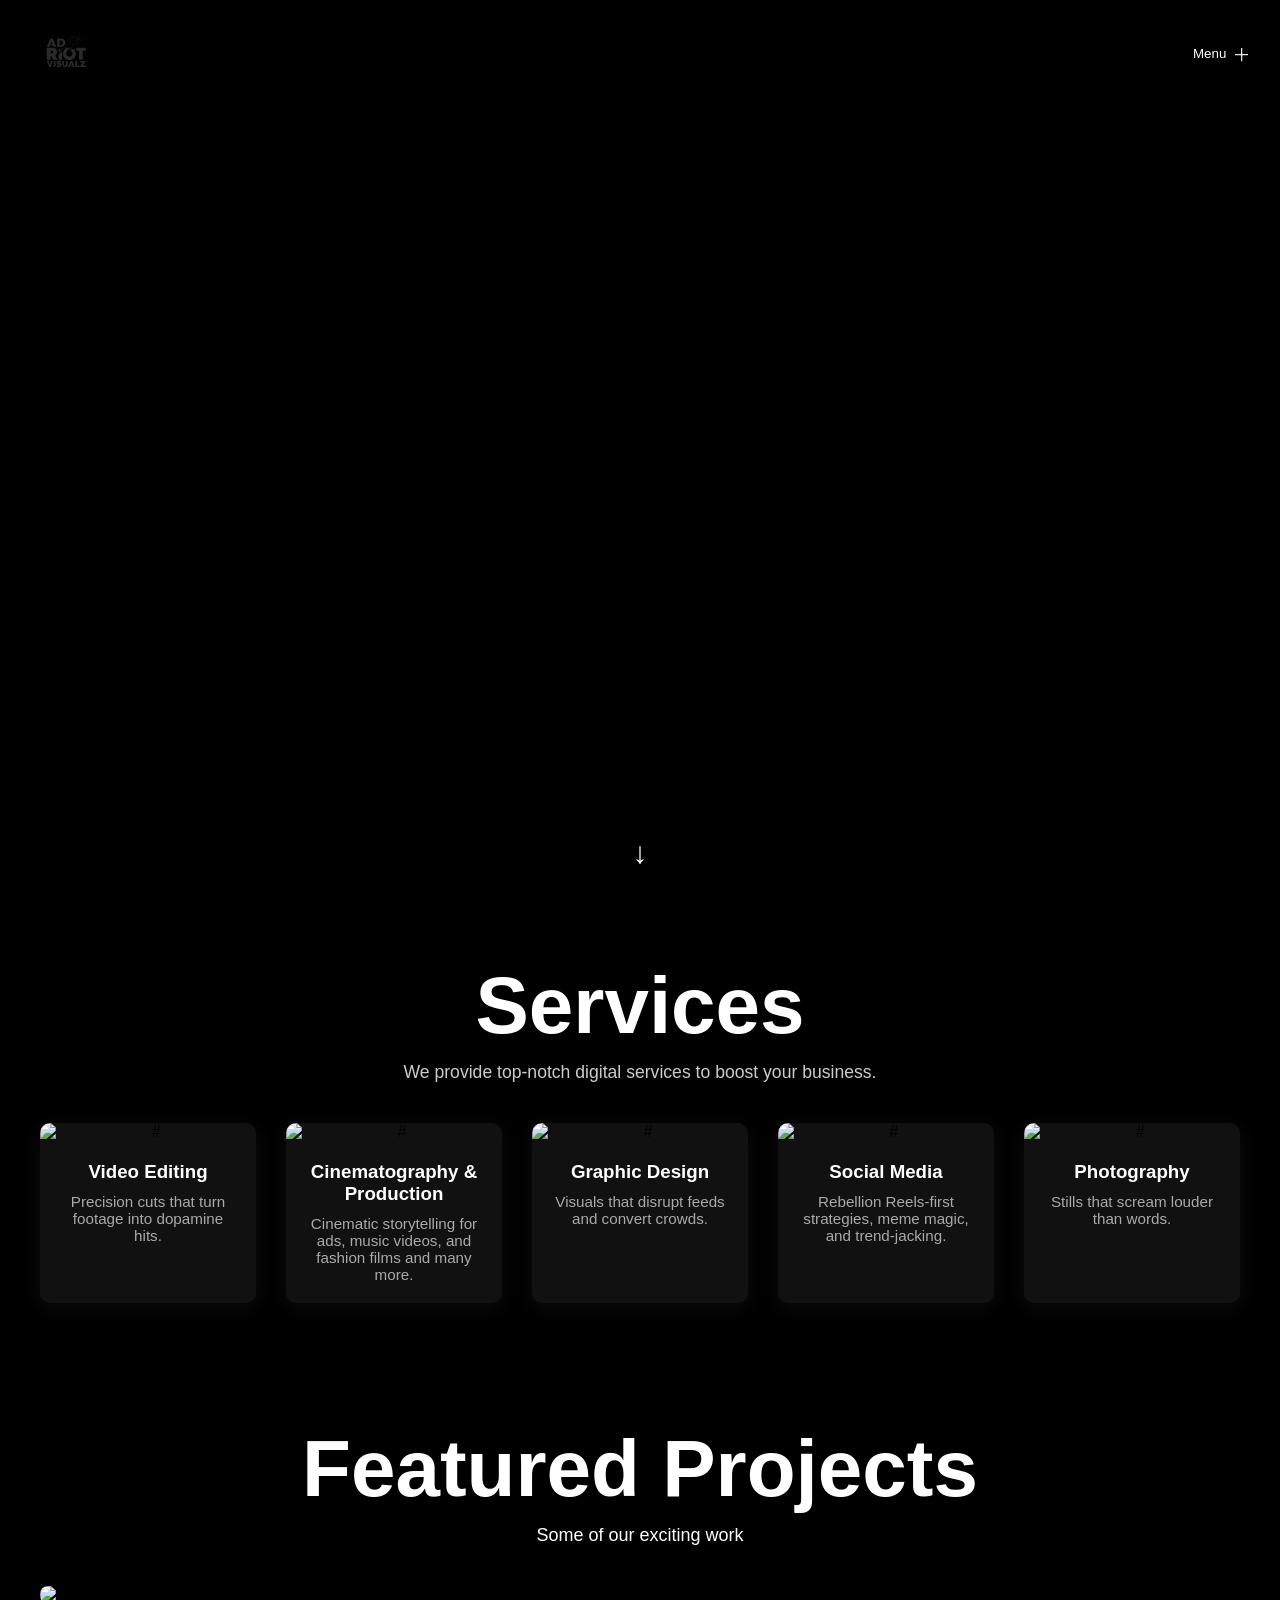
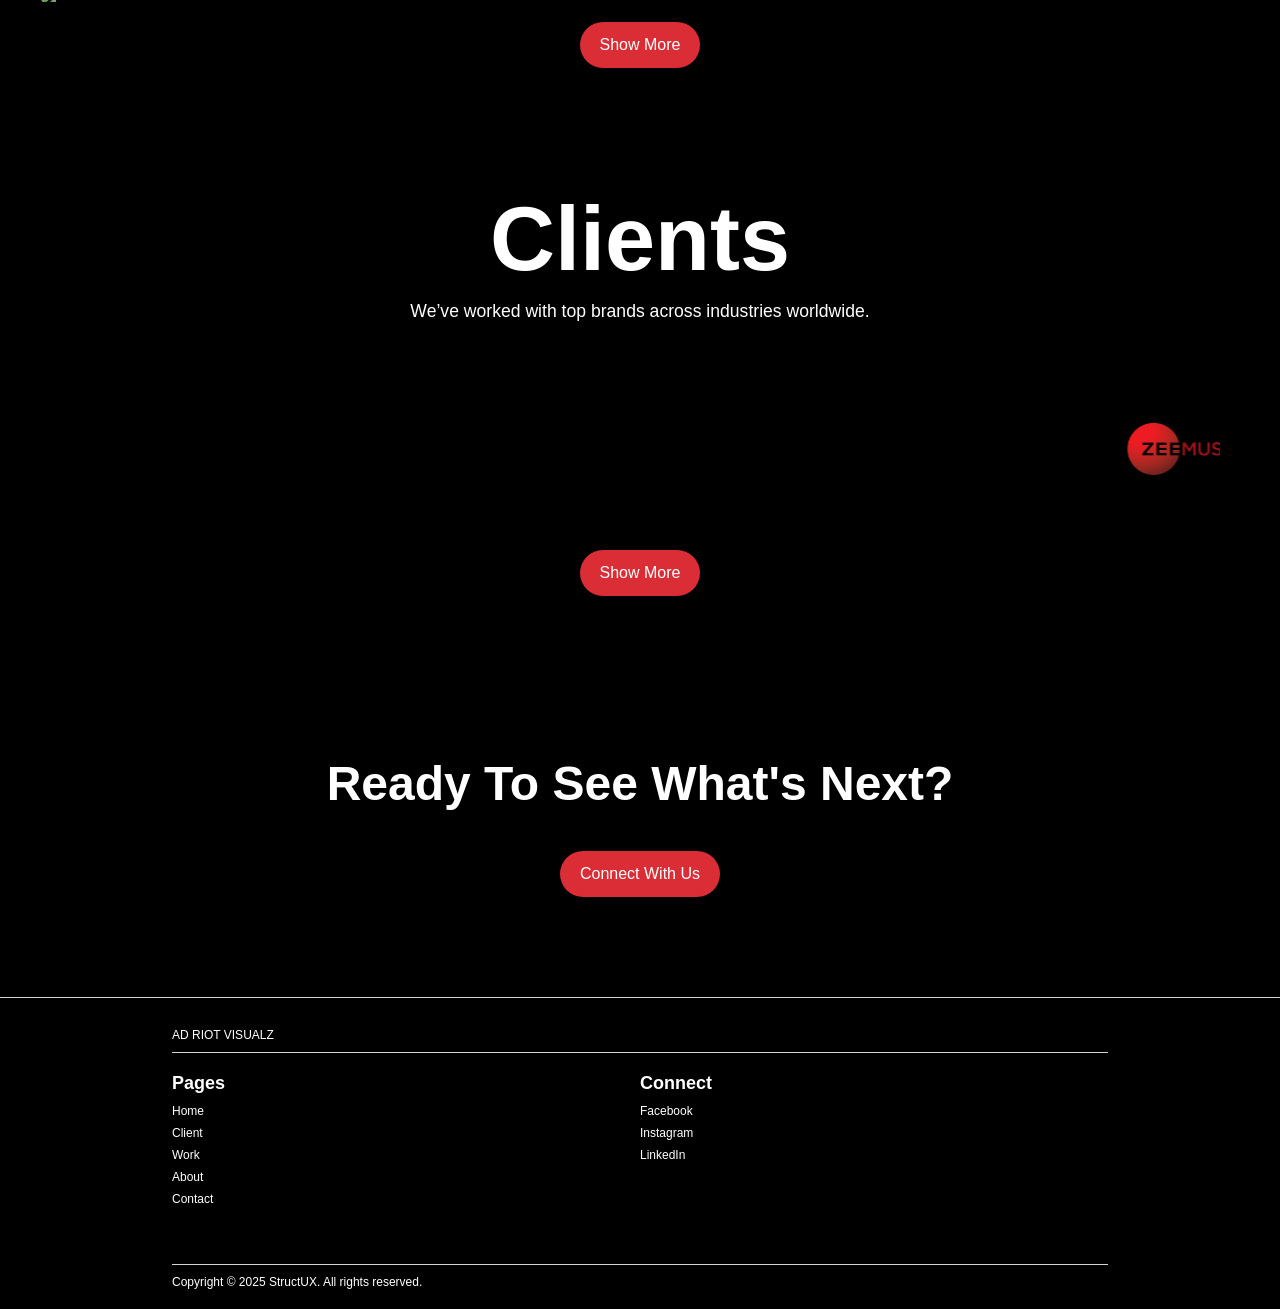
==== index.html @ cc2a45fa "Add files via upload" ====
<!-- 
 
© 2025 StructUX. All rights reserved.
Project Name: AD RIOT VISUALZ
Developed by: StructUX (https://www.structux.in)

This file is part of a proprietary project owned by StructUX.
Unauthorized copying, distribution, or modification of this file, 
via any medium, is strictly prohibited.
 
For licensing inquiries or permissions, contact: structux@outlook.com

-->

<!DOCTYPE html>
<html lang="en">
<head>
    <meta charset="UTF-8">
    <meta name="viewport" content="width=device-width, initial-scale=1.0">
    <title>AD RIOT VISUALZ</title>

    <link rel="stylesheet" href="https://cdn.jsdelivr.net/npm/bootstrap-icons@1.11.3/font/bootstrap-icons.css">

    <link href="https://unpkg.com/aos@2.3.1/dist/aos.css" rel="stylesheet">
    <!-- favicon -->
        <link rel="shortcut icon" href="assets/images/logo/2.svg" type="image/x-icon">

    <!-- css -->
    <link rel="stylesheet" href="css/main.css">
    <link rel="stylesheet" href="css/style.min.css">

    <!-- osmo -->
    <link rel="stylesheet" href="assets/osmo/osmo.css">
    <link rel="stylesheet" href="assets/osmo/osmo.min.css">
</head>
<body>

   <div class="video-wrapper">
    <!-- Desktop Video -->
    <video class="desktop-video" src="assets/media/logo/1.mov" autoplay muted loop playsinline></video>

    <!-- Mobile Video -->
    <video class="mobile-video" src="assets/media/logo/2.mov" autoplay muted loop playsinline></video>

    <!-- Down Arrow -->
    <div class="down-arrow">&#x2193;<br></div>

<!-- Play/Pause Button -->
<!-- <button class="video-toggle" onclick="toggleVideo()" aria-label="Toggle Video">
  <i class="bi bi-pause-fill" id="video-icon"></i>
</button> -->



  </div>


    <!-- service  -->
    <section class="services-section">
        <h1>Services</h1>
        <p>We provide top-notch digital services to boost your business.</p>
        
        <div class="services-grid">

            <div class="service-card">
                <img src="https://images.unsplash.com/photo-1574717024653-61fd2cf4d44d?q=80&w=1170&auto=format&fit=crop&ixlib=rb-4.1.0&ixid=M3wxMjA3fDB8MHxwaG90by1wYWdlfHx8fGVufDB8fHx8fA%3D%3D" alt="#">
                <div class="service-content">
                    <h3>Video Editing</h3>
                    <p>Precision cuts that turn footage into dopamine hits.</p>
                </div>
            </div>

            <div class="service-card">
                <img src="https://images.unsplash.com/photo-1510867461263-2876b3bc4bf3?q=80&w=1170&auto=format&fit=crop&ixlib=rb-4.1.0&ixid=M3wxMjA3fDB8MHxwaG90by1wYWdlfHx8fGVufDB8fHx8fA%3D%3D" alt="#">
                <div class="service-content">
                    <h3>Cinematography & Production</h3>
                    <p>Cinematic storytelling for ads, music videos, and fashion films and many more.</p>
                </div>
            </div>

            <div class="service-card">
                <img src="https://images.unsplash.com/photo-1502404679462-d669245fc482?q=80&w=1170&auto=format&fit=crop&ixlib=rb-4.1.0&ixid=M3wxMjA3fDB8MHxwaG90by1wYWdlfHx8fGVufDB8fHx8fA%3D%3D" alt="#">
                <div class="service-content">
                    <h3>Graphic Design</h3>
                    <p>Visuals that disrupt feeds and convert crowds.</p>
                </div>
            </div>

            <div class="service-card">
                <img src="https://images.unsplash.com/photo-1607968565043-36af90dde238?q=80&w=1169&auto=format&fit=crop&ixlib=rb-4.1.0&ixid=M3wxMjA3fDB8MHxwaG90by1wYWdlfHx8fGVufDB8fHx8fA%3D%3D" alt="#">
                <div class="service-content">
                    <h3>Social Media</h3>
                    <p>Rebellion Reels-first strategies, meme magic, and trend-jacking.</p>
                </div>
            </div>

            <div class="service-card">
                <img src="https://images.unsplash.com/photo-1602261320832-b087fc36979a?q=80&w=1171&auto=format&fit=crop&ixlib=rb-4.1.0&ixid=M3wxMjA3fDB8MHxwaG90by1wYWdlfHx8fGVufDB8fHx8fA%3D%3D" alt="#">
                <div class="service-content">
                    <h3>Photography</h3>
                    <p>Stills that scream louder than words.</p>
                </div>
            </div>

        </div>
    </section>
    <!-- service  -->

       <div id="app">
    <section class="projects-section" data-aos="fade-up" data-aos-delay="800">
      <h1>Featured Projects</h1>
      <p>Some of our exciting work</p>

      <div class="projects-grid">
        <div class="project-box" v-for="(project, index) in projects" :key="index">
          <a :href="project.url" target="_blank">
            <img :src="getThumbnail(project.url)" alt="project" />
            <div class="overlay">
              <div class="play-icon"></div>
            </div>
          </a>
        </div>
      </div>
<br>
      <a href="work.html">
            <button class="curve-button">Show More</button>
        </a>
    </section>
  </div>
    <!-- vue -->
    <script src="https://unpkg.com/vue@3/dist/vue.global.prod.js"></script>
     <script>
    const { createApp } = Vue;

    createApp({
      data() {
        return {
          projects: [
          { url: "https://www.youtube.com/watch?v=1VIj4FDGqR8" },
          { url: "https://www.youtube.com/watch?v=FqO354mYfEU" },
          { url: "https://www.youtube.com/watch?v=KmATz5mD8Po" },
          { url: "https://www.youtube.com/watch?v=VqMl-8wDgyQ" },
          { url: "https://www.youtube.com/watch?v=8CkmynRi0Ko" },
          { url: "https://www.youtube.com/watch?v=R3E3jpxR6Y0" },
          { url: "https://www.youtube.com/watch?v=_C_S9TYO4Vs" },
          { url: "https://www.youtube.com/watch?v=OAhJ0JN6eSo" },
          { url: "https://www.youtube.com/watch?v=TogkqesczHY" },
          { url: "https://www.youtube.com/watch?v=q62jK9Yh9Vg" },
          { url: "https://www.youtube.com/watch?v=obideWDXqIc" },
          { url: "https://www.youtube.com/watch?v=r1KtA3210x0" },
          { url: "https://www.youtube.com/watch?v=VcDDL3bQkRg" },
          { url: "https://www.youtube.com/watch?v=QnhwzR_744U" },
          { url: "https://www.youtube.com/watch?v=EJ0VucVDUsU" },
          { url: "https://www.youtube.com/watch?v=h_Nb01yqXyw" },
          ]
        };
      },
      methods: {
        getThumbnail(url) {
          const videoId = this.extractVideoId(url);
          return `https://img.youtube.com/vi/${videoId}/hqdefault.jpg`;
        },
        extractVideoId(url) {
          const match = url.match(/[?&]v=([^&]+)/);
          return match ? match[1] : '';
        }
      },
      mounted() {
        AOS.init({
          duration: 1000,
          once: false
        });
      }
    }).mount("#app");
  </script>

    <!-- client -->
    <section class="banner clients-section" data-aos="fade-up" data-aos-delay="400">
        <h1>Clients</h1>
        <p>We’ve worked with top brands across industries worldwide.</p>

        <marquee behavior="scroll" direction="left" scrollamount="5">
            <img src="assets/images/client/zeemusicco.png" alt="Client 1" class="client-logo" />
            <img src="assets/images/client/1.png" alt="#" class="client-logo" />
            <img src="assets/images/client/2.png" alt="#" class="client-logo" />
            <img src="assets/images/client/3.png" alt="#" class="client-logo" />
            <img src="assets/images/client/4.png" alt="#" class="client-logo" />
            <img src="assets/images/client/5.png" alt="#" class="client-logo" />
            <img src="assets/images/client/6.png" alt="#" class="client-logo" />
            <img src="assets/images/client/7.png" alt="#" class="client-logo" />
            <img src="assets/images/client/8.png" alt="#" class="client-logo" />
            <img src="assets/images/client/9.png" alt="#" class="client-logo" />
            <img src="assets/images/client/10.png" alt="#" class="client-logo" />
        </marquee>

        <a href="client.html">
        <button class="curve-button">Show More</button>
        </a>

    </section>
    <!-- client -->

    <section class="ready-next-section" data-aos="fade-up" data-aos-delay="1200">
        <h1>Ready To See What's Next?</h1>
        <a href="contact.html">
            <button class="curve-button">Connect With Us</button>
        </a>
    </section>


    <!-- navbar -->
    <div class="osmo-ui">
        <header class="header">
            <div class="container is--full">
                <nav class="nav-row">
                    <div class="nav-logo-row w-inline-block">
                        <a href="#">
                            <img src="assets/images/logo/2.svg" alt="Logo" class="nav-logo-image" />
                        </a>
                    </div>
                    <div class="nav-logo__icon"></div>
                    <div class="nav-row__right">
                        <button role="button" data-menu-toggle="" class="menu-button">
                            <div class="menu-button-text">
                                <p class="p-large">Menu</p>
                                <p class="p-large">Close</p>
                            </div>
                            <div class="icon-wrap">
                                <svg xmlns="http://www.w3.org/2000/svg" width="100%" viewbox="0 0 16 16" fill="none" class="menu-button-icon">
                                    <path d="M7.33333 16L7.33333 -3.2055e-07L8.66667 -3.78832e-07L8.66667 16L7.33333 16Z" fill="currentColor"></path>
                                    <path d="M16 8.66667L-2.62269e-07 8.66667L-3.78832e-07 7.33333L16 7.33333L16 8.66667Z" fill="currentColor"></path>
                                    <path d="M6 7.33333L7.33333 7.33333L7.33333 6C7.33333 6.73637 6.73638 7.33333 6 7.33333Z" fill="currentColor"></path>
                                    <path d="M10 7.33333L8.66667 7.33333L8.66667 6C8.66667 6.73638 9.26362 7.33333 10 7.33333Z" fill="currentColor"></path>
                                    <path d="M6 8.66667L7.33333 8.66667L7.33333 10C7.33333 9.26362 6.73638 8.66667 6 8.66667Z" fill="currentColor"></path>
                                    <path d="M10 8.66667L8.66667 8.66667L8.66667 10C8.66667 9.26362 9.26362 8.66667 10 8.66667Z" fill="currentColor"></path>
                                </svg>
                            </div>
                        </button>
                    </div>
                </nav>
            </div>
        </header>
    </div>

    <section class="cloneable">
        <div data-nav="closed" class="nav">
            <div data-menu-toggle="" class="overlay">
                <img src="">
            </div>
            <nav class="menu">
                <div class="menu-bg">
                    <div class="bg-panel first"></div>
                    <div class="bg-panel second"></div>
                    <div class="bg-panel"></div>
                </div>
                <div class="menu-inner">
                    <ul class="menu-list">
                        <li class="menu-list-item">
                            <a href="index.html" class="menu-link w-inline-block">
                                <p class="menu-link-heading">Home</p>
                                <div class="menu-link-bg"></div>
                            </a>
                        </li>
                        <li class="menu-list-item">
                            <a href="client.html" class="menu-link w-inline-block">
                                <p class="menu-link-heading">Client</p>
                                <div class="menu-link-bg"></div>
                            </a>
                        </li>
                        <li class="menu-list-item">
                            <a href="work.html" class="menu-link w-inline-block">
                                <p class="menu-link-heading">WORK</p>
                                <div class="menu-link-bg"></div>
                            </a>
                        </li>
                        <li class="menu-list-item">
                            <a href="about.html" class="menu-link w-inline-block">
                                <p class="menu-link-heading">About</p>
                                <div class="menu-link-bg"></div>
                            </a>
                        </li>
                        <li class="menu-list-item">
                            <a href="contact.html" class="menu-link w-inline-block">
                                <p class="menu-link-heading">Contact</p>
                                <!-- <p class="eyebrow">05</p> -->
                                <div class="menu-link-bg"></div>
                            </a>
                        </li>
                    </ul>
                </div>
            </nav>
        </div>
    </section>
    <!-- navbar -->

    <footer class="apple-footer">
        <div class="footer-container">
            <div class="footer-note">
                AD RIOT VISUALZ
            </div>
            
            <div class="footer-columns">
                <div class="footer-column">
                    <h3>Pages</h3>
                    <ul>
                        <li><a href="index.html">Home</a></li>
                        <li><a href="client.html">Client</a></li>
                        <li><a href="work.html">Work</a></li>
                        <li><a href="about.html">About</a></li>
                        <li><a href="contact.html">Contact</a></li>
                    </ul>
                </div>
                <div class="footer-column">
                    <h3>Connect</h3>
                    <ul>
                        <li><a href="#">Facebook</a></li>
                        <li><a href="#">Instagram</a></li>
                        <li><a href="#">LinkedIn</a></li>
                    </ul>
                </div>
            </div>
            
            <div class="footer-legal">
                <div class="footer-copyright">
                    Copyright © 2025 StructUX. All rights reserved.
                </div>
            </div>
        </div>
    </footer>

    <!-- js -->
    <script src="js/script.js"></script>
<script src="https://unpkg.com/aos@2.3.1/dist/aos.js"></script>
    <!-- osmo -->
    <script src="assets/osmo/gsap.min.js"></script>
    <script src="assets/osmo/CustomEase.min.js"></script>
    <script src="assets/osmo/osmo.js"></script>
    
    <script>
  function openPopup(embedUrl) {
    const videoId = getYouTubeId(embedUrl);
    const thumbnailUrl = `https://img.youtube.com/vi/${videoId}/hqdefault.jpg`;

    const popup = document.getElementById('popup');
    const popupContent = popup.querySelector('.popup-content');

    // Remove old content
    popupContent.innerHTML = `
      <span class="popup-close" onclick="closePopup()">&times;</span>
      <img src="${thumbnailUrl}" id="videoThumbnail" style="width:100%; cursor:pointer;" alt="Thumbnail">
    `;

    // Add click to play video
    document.getElementById('videoThumbnail').onclick = function () {
      popupContent.innerHTML = `
        <span class="popup-close" onclick="closePopup()">&times;</span>
        <iframe id="videoFrame" src="${embedUrl}&autoplay=1" frameborder="0" allow="autoplay; encrypted-media" allowfullscreen></iframe>
      `;
    };

    popup.style.display = 'flex';
  }

  function closePopup() {
    const popup = document.getElementById('popup');
    popup.style.display = 'none';
    document.getElementById('popup').querySelector('.popup-content').innerHTML = '';
  }

  function getYouTubeId(url) {
    const match = url.match(/embed\/([^\?&]+)/);
    return match && match[1] ? match[1] : '';
  }


  AOS.init();

</script>
    
</body>
</html>

<!-- 
 
© 2025 StructUX. All rights reserved.
Project Name: AD RIOT VISUALZ
Developed by: StructUX (https://www.structux.in)

This file is part of a proprietary project owned by StructUX.
Unauthorized copying, distribution, or modification of this file, 
via any medium, is strictly prohibited.
 
For licensing inquiries or permissions, contact: structux@outlook.com

-->
---- css/main.css ----
* {
    margin: 0;
    scroll-behavior: smooth;
    font-family: -apple-system, BlinkMacSystemFont, 'Segoe UI', Roboto, Helvetica, Arial, sans-serif !important;
}

body {
    background-color: #000;
}
---- css/style.min.css ----
.video-wrapper{height:100vh;width:100%;position:relative}video{height:100%;width:100%;object-fit:cover}.mobile-video{display:none}.desktop-video{display:block}@media (max-width:767px){.mobile-video{display:block}.desktop-video{display:none}}.down-arrow{position:absolute;bottom:30px;left:50%;transform:translateX(-50%);font-size:30px;color:#fff;animation:bounce 2s infinite;cursor:pointer}@keyframes bounce{0%,100%{transform:translateX(-50%) translateY(0)}50%{transform:translateX(-50%) translateY(15px)}}.video-toggle{position:absolute;top:50%;right:20px;transform:translateY(-50%);width:40px;height:40px;background:rgba(0,0,0,.5);border:none;border-radius:50%;cursor:pointer;z-index:10;display:flex;align-items:center;justify-content:center;transition:background .3s ease,transform .3s ease}.video-toggle:hover{background:rgba(255,255,255,.2);transform:translateY(-50%) scale(1.1)}.video-toggle i{font-size:18px;color:#fff}.contact-wrapper{display:flex;flex-wrap:wrap;gap:40px;margin:0 auto;max-width:1200px;padding:60px 20px}.contact-left,.contact-right{flex:1 1 400px}.contact-left h2,.contact-right h2{color:#fff;font-size:32px;margin-bottom:20px}.contact-left p{color:#fff;margin:10px 0}.social-icons{margin-top:20px}.social-icons a{color:#fff;margin-right:10px;font-size:20px;transition:.3s}.social-icons a:hover{color:#ff9900}.contact-right form{display:flex;flex-direction:column}.contact-right input,.contact-right textarea{background:#111;border:1px solid #444;border-radius:999px;color:#fff;font-size:16px;margin-bottom:15px;padding:14px 20px}.contact-right textarea{border-radius:20px;min-height:120px;resize:vertical}.curve-button{background:#da2d36;border:none;padding:14px 20px;color:#fff;font-size:16px;border-radius:999px;cursor:pointer;transition:background .3s}.curve-button:hover{background:#6b0c0f}.map-section{margin:0 auto 60px;max-width:1200px;padding:0 20px}.map-section h2{font-size:32px;margin-bottom:20px;text-align:center;color:#fff}.map-container iframe{border:none;border-radius:10px;height:400px;width:100%}@media (max-width:768px){.header h1{font-size:32px}.contact-wrapper{flex-direction:column}}.apple-footer{background-color:#000;color:#fff;font-size:12px;padding:20px 0;border-top:1px solid #d2d2d7}.footer-container{max-width:980px;margin:0 auto;padding:0 22px}.footer-note{padding:10px 0;border-bottom:1px solid #d2d2d7;color:#fff}.footer-columns{display:flex;flex-wrap:wrap;padding:20px 0}.footer-column{flex:1;min-width:150px;margin-bottom:20px}.footer-column h3{font-size:18px;font-weight:600;color:#fff;margin-bottom:10px}.footer-column ul{list-style:none;padding:0;margin:0}.footer-column li{margin-bottom:8px}.footer-column a{color:#fff;text-decoration:none}.footer-column a:hover{text-decoration:underline;color:#fff}.footer-legal{margin-top:10px;padding-top:10px;border-top:1px solid #d2d2d7}.footer-legal-links{display:flex;flex-wrap:wrap;margin-bottom:10px}.footer-legal-links a{margin-right:20px;color:#fff;text-decoration:none;white-space:nowrap}.footer-legal-links a:hover{text-decoration:underline}.footer-copyright{color:#fff}@media (max-width:768px){.footer-column{min-width:50%}}@media (max-width:480px){.footer-column{min-width:100%}.footer-legal-links a{margin-right:10px;margin-bottom:5px}}.clients-section{padding:60px 20px;max-width:1200px;margin:auto;text-align:center}.clients-section h2{color:#fff;font-size:2.5rem;margin-bottom:40px}.clients-grid{display:grid;grid-template-columns:repeat(auto-fit,minmax(150px,1fr));gap:30px;align-items:center;justify-items:center}.client-logo{width:100%;max-width:150px;transition:transform .3s ease}.client-logo:hover{transform:scale(1.1)}@media (max-width:768px){.clients-section h2{font-size:2rem}}.who-we-are{display:flex;flex-wrap:wrap;padding:60px 20px;max-width:1200px;margin:auto;gap:40px}.who-text{color:#fff;flex:1 1 500px}.who-slider{flex:1 1 400px}.who-text h2{font-size:2.5rem;margin-bottom:20px}.who-text p{margin-bottom:15px;color:#ccc;line-height:1.6}.splide__slide img{width:100%;border-radius:10px}.team{max-width:1000px;margin:60px auto;padding:0 20px}.team h2{color:#fff;font-size:2rem;margin-bottom:30px;text-align:center}.member{display:flex;flex-wrap:wrap;gap:20px;margin-bottom:40px;align-items:center}.member img{width:200px;border-radius:12px}.member-info{flex:1}.member-info h3{font-size:1.5rem;margin-bottom:10px}.member-info p{color:#ccc;line-height:1.6}@media (max-width:768px){.who-we-are{flex-direction:column;padding:40px 20px}.member{flex-direction:column;align-items:flex-start}.team h2{font-size:1.8rem}}.projects-section{padding:60px 20px;text-align:center;background:#000}.projects-section h1{font-size:80px;margin-bottom:10px;color:#fff}.projects-section p{font-size:18px;color:#fff;margin-bottom:40px}.projects-grid{display:grid;grid-template-columns:repeat(auto-fit,minmax(240px,1fr));gap:20px;max-width:1200px;margin:0 auto}.project-box{position:relative;overflow:hidden;border-radius:8px;box-shadow:0 5px 15px rgba(0,0,0,.3)}.project-box img{width:100%;display:block;transition:transform .4s ease}.project-box:hover img{transform:scale(1.05)}.overlay{position:absolute;top:0;left:0;width:100%;height:100%;background:rgba(0,0,0,.45);display:flex;align-items:center;justify-content:center;opacity:0;transition:opacity .3s ease}.project-box:hover .overlay{opacity:1}.play-icon{width:70px;height:70px;border-radius:50%;background:rgba(255,255,255,.15);border:2px solid rgba(255,255,255,.4);display:flex;align-items:center;justify-content:center}.play-icon::before{content:"";display:block;width:0;height:0;border-left:18px solid #fff;border-top:12px solid transparent;border-bottom:12px solid transparent;margin-left:4px}@media (max-width:768px){.overlay{opacity:1}.projects-section h1{font-size:48px}.play-icon{width:50px;height:50px}.play-icon::before{border-left:14px solid #fff;border-top:9px solid transparent;border-bottom:9px solid transparent}}.services-section{padding:60px 20px;text-align:center}.services-section h1{font-size:5rem;color:#fff;margin-bottom:10px}.services-section p{font-size:1.1rem;color:#ccc;margin-bottom:40px}.services-grid{display:grid;grid-template-columns:repeat(5,1fr);gap:30px;max-width:1200px;margin:0 auto}.service-card{background:#111;border-radius:10px;overflow:hidden;box-shadow:0 4px 20px rgba(255,255,255,.05);transition:transform .3s}.service-card img{width:100%;height:auto;transition:transform .4s ease;display:block}.service-card:hover img{transform:scale(1.07)}.service-content{padding:20px}.service-content h3{margin-top:0;margin-bottom:10px;color:#fff}.service-content p{margin:0;font-size:.95rem;color:#aaa}@media (max-width:600px){.services-section p{font-size:1rem}.services-grid{grid-template-columns:1fr;gap:20px}}.ready-next-section{padding:100px 20px;text-align:center}.ready-next-section h1{font-size:3rem;font-weight:700;color:#fff;margin-bottom:40px}.clients-section{padding:60px 20px;text-align:center}.clients-section h1{font-size:5.625em;margin-bottom:10px;color:#fff}.clients-section p{font-size:1.1rem;color:#fff;margin-bottom:30px}marquee{padding:20px 0}.client-logo{margin:0 30px;vertical-align:middle}
---- assets/osmo/osmo.css ----
/* ------------------------- Osmo [https://osmo.supply/] ------------------------- */
/* ------------------------- Variables ------------------------------------------- */

:root {
  --color-light: var(--color-neutral-200);
  --color-dark: var(--color-neutral-800);
  --color-primary: #6b0c0f;
  --color-neutral-100: #ffffff;
  --color-neutral-200: #efeeec;
  --color-neutral-300: #da2d36;
  --color-neutral-400: #cbc8c5;
  --color-neutral-500: #818180;
  --color-neutral-600: #2c2c2c;
  --color-neutral-700: #1f1f1f;
  --color-neutral-800: #131313;
  --color-neutral-900: #000000;
  --color-white: var(--color-neutral-100);
  --color-black: var(--color-neutral-900);
  --color-error: var(--color-primary);
  --color-success: #0ba954; 
  --cubic-default: cubic-bezier(0.65, 0.05, 0, 1);
  --duration-default: 0.735s;
  --animation-default: var(--duration-default) var(--cubic-default);
  --gap: 2em;
  --section-padding: calc(3.5em + (var(--gap) * 2));
  --container-padding: 2em;
  --header-height: calc(1.5em + (var(--gap) * 2));
  --footer-height: calc(2.785em + (var(--gap) * 2));
}

/* Tablet */
@media screen and (max-width: 991px) {
  :root {
    --container-padding: 1.5em;
  }
}

/* Mobile Landscape */
@media screen and (max-width: 767px) {
  :root {
    --container-padding: 1em;
  }
}

/* Mobile Portrait */
@media screen and (max-width: 479px) {
  :root {}
}

/* ------------------------- Scaling System by Osmo [https://osmo.supply/] -------------------------  */

/* Desktop */
:root {
  --size-unit: 16; /* body font-size in design - no px */
  --size-container-ideal: 1440; /* screen-size in design - no px */
  --size-container-min: 992px;
  --size-container-max: 1920px;
  --size-container: clamp(var(--size-container-min), 100vw, var(--size-container-max));
  --size-font: calc(var(--size-container) / (var(--size-container-ideal) / var(--size-unit)));
}

/* Tablet */
@media screen and (max-width: 991px) {
  :root {
    --size-container-ideal: 834; /* screen-size in design - no px */
    --size-container-min: 768px;
    --size-container-max: 991px;
  }
}

/* Mobile Landscape */
@media screen and (max-width: 767px) {
  :root {
    --size-container-ideal: 390; /* screen-size in design - no px */
    --size-container-min: 480px;
    --size-container-max: 767px;
  }
}

/* Mobile Portrait */
@media screen and (max-width: 479px) {
  :root {
    --size-container-ideal: 390; /* screen-size in design - no px */
    --size-container-min: 320px;
    --size-container-max: 479px;
  }
}


/* ------------------------- Hide Scrollbar -------------------------------------------------- */

body ::-webkit-scrollbar,
body::-webkit-scrollbar {display: none;} /* Chrome, Safari, Opera */
body {-ms-overflow-style: none;} /* IE & Edge */
html {scrollbar-width: none;} /* Firefox */

/* ------------------------- Reset -------------------------------------------------- */

*,
*:after,
*:before {
  -webkit-box-sizing: border-box;
  -moz-box-sizing: border-box;
  box-sizing: border-box;
}

html {
  scroll-behavior: initial;
}

html,
body {
  -webkit-font-smoothing: antialiased;
}

svg {
  max-width: none;
  height: auto;
  box-sizing: border-box;
  vertical-align: middle;
}

a {
  color: inherit;
}

/* Selection */
::selection {
  background-color: var(--color-primary);
  color: var(--color-dark);
  text-shadow: none;
}

::-moz-selection {
  background-color: var(--color-primary);
  color: var(--color-dark);
  text-shadow: none;
}
---- assets/osmo/osmo.min.css ----
.nav-logo-image {
  height: 40px;
  width: auto;
  object-fit: contain;
}


.osmo-ui {
  z-index: 0;
  pointer-events: none;
  flex-flow: column;
  justify-content: space-between;
  align-items: stretch;
}

.nav-row {
  justify-content: space-between;
  align-items: center;
  width: 100%;
  display: flex;
}

.nav-logo-row {
  pointer-events: auto;
  justify-content: space-between;
  align-items: center;
  width: 13em;
  display: flex;
}

.nav-logo__wordmark {
  width: 4em;
}

.nav-logo__icon {
  width: 1.5em;
  height: 1.5em;
}

.container {
  z-index: 1;
  max-width: var(--size-container);
  padding-left: var(--container-padding);
  padding-right: var(--container-padding);
  width: 100%;
  margin-left: auto;
  margin-right: auto;
  position: relative;
}

.container.is--full {
  max-width: 100%;
}

.nav-row__right {
  grid-column-gap: .625rem;
  grid-row-gap: .625rem;
  pointer-events: auto;
  justify-content: flex-end;
  align-items: center;
  display: flex;
}

.header {
  z-index: 110;
  padding-top: var(--gap);
  position: fixed;
  inset: 0% 0% auto;
}

.website-link {
  white-space: nowrap;
  text-decoration: none;
  position: relative;
}

.website-link.is--alt {
  grid-column-gap: .25em;
  grid-row-gap: .25em;
  justify-content: flex-start;
  align-items: center;
  height: 1.5em;
  display: flex;
}

.inline-link__p {
  margin-bottom: 0;
}

.body {
  background-color: var(--color-neutral-300);
  color: var(--color-dark);
  font-family: Arial, Helvetica, sans-serif;
  font-weight: 500;
  line-height: 1;
}

p{
  margin: 0px
}

.cloneable {
  justify-content: center;
  align-items: center;
  display: flex;
  position: relative;
  --menu-padding: 2em;
}

.nav {
  z-index: 100;
  width: 100%;
  height: 100vh;
  margin-left: auto;
  margin-right: auto;
  display: block;
  position: fixed;
  inset: 0%;
}

.overlay {
  z-index: 0;
  cursor: pointer;
  background-color: #13131366;
  width: 100%;
  height: 100%;
  position: absolute;
  inset: 0%;
}

.menu {
  padding-bottom: var(--menu-padding);
  grid-column-gap: 5em;
  grid-row-gap: 5em;
  padding-top: calc(3 * var(--menu-padding));
  flex-flow: column;
  justify-content: space-between;
  align-items: flex-start;
  width: 35em;
  height: 100%;
  margin-left: auto;
  position: relative;
  overflow: auto;
}

.menu-bg {
  z-index: 0;
  position: absolute;
  inset: 0%;
}

.menu-inner {
  z-index: 1;
  grid-column-gap: 5em;
  grid-row-gap: 5em;
  flex-flow: column;
  justify-content: space-between;
  align-items: flex-start;
  height: 100%;
  display: flex;
  position: relative;
  overflow: auto;
}

.bg-panel {
  z-index: 0;
  background-color: var(--color-neutral-300);
  border-top-left-radius: 1.25em;
  border-bottom-left-radius: 1.25em;
  position: absolute;
  inset: 0%;
}

.bg-panel.first {
  background-color: var(--color-primary);
}

.bg-panel.second {
  background-color: var(--color-neutral-100);
}

.menu-list {
  flex-flow: column;
  width: 100%;
  margin-bottom: 0;
  padding-left: 0;
  list-style: none;
  display: flex;
}

.menu-list-item {
  position: relative;
  overflow: hidden;
}

.menu-link-heading{ text-shadow: 0px 1em 0px var(--color-neutral-200); }

.menu-link {
  padding-top: .75em;
  padding-bottom: .75em;
  padding-left: var(--menu-padding);
  grid-column-gap: .75em;
  grid-row-gap: .75em;
  width: 100%;
  text-decoration: none;
  display: flex;
}

.menu-link-heading {
  z-index: 1;
  text-transform: uppercase;
  font-family: PP Neue Corp Tight, Arial, sans-serif;
  font-size: 5.625em;
  font-weight: 700;
  line-height: .75;
  transition: transform .55s cubic-bezier(.65, .05, 0, 1);
  position: relative;
}

.menu-link-bg {
  z-index: 0;
  background-color: var(--color-neutral-800);
  transform-origin: 50% 100%;
  transform-style: preserve-3d;
  transition: transform .55s cubic-bezier(.65, .05, 0, 1);
  position: absolute;
  inset: 0%;
  transform: scale3d(1, 0, 1);
}

.menu-details {
  padding-left: var(--menu-padding);
  grid-column-gap: 1.25em;
  grid-row-gap: 1.25em;
  flex-flow: column;
  justify-content: flex-start;
  align-items: flex-start;
  display: flex;
}

.p-small {
  font-size: .875em;
  font-family: Arial, Helvetica;
}

.socials-row {
  grid-column-gap: 1.5em;
  grid-row-gap: 1.5em;
  flex-flow: row;
  display: flex;
}

.p-large {
  color: white;
}

.text-link {
  text-decoration: none;
  position: relative;
}

.menu-button {
  grid-column-gap: .625em;
  grid-row-gap: .625em;
  background-color: #0000;
  justify-content: flex-end;
  align-items: center;
  margin: -1em;
  padding: 1em;
  display: flex;
  border: none;
}

.menu-button-icon {
  width: 1em;
  height: 1em;
}

.menu-button-text {
  flex-flow: column;
  justify-content: flex-start;
  align-items: flex-end;
  height: 1.125em;
  display: flex;
  overflow: hidden;
}

.icon-wrap {
  color: #fff;
  transition: transform .4s cubic-bezier(.65, .05, 0, 1);
}

@media (hover:hover){
  
   /* Menu toggle button*/
  .menu-button:hover .icon-wrap{transform: rotate(90deg); }

  /* Menu Large Links */
  .menu-link:hover .menu-link-heading{ transform: translate(0px, -1em); transition-delay: 0.1s; }
  .menu-link:hover .menu-link-bg{ transform: scale(1,1) }

  /* Menu Smaller Links */
  .text-link::after{
    content: '';
    position:absolute;
    left: 0;
    bottom: 0;
    width:100%;
    height:1px;
    background: var(--color-primary);
    transform-origin: right center;
    transform: scale(0,1);
    transition: transform 0.4s var(--cubic-default)
  }

  .text-link:hover::after{
    transform-origin: left center;
    transform: scale(1,1);	
  }
  
}

.osmo-icon-svg {
  width: 8em;
}

@media screen and (max-width: 767px) {
  .cloneable{
  	--menu-padding: 1em;
  }
  
  .nav-logo-row {
    grid-column-gap: 2.5em;
    grid-row-gap: 2.5em;
    width: auto;
  }

  .nav-row__right {
    grid-column-gap: 0rem;
    grid-row-gap: 0rem;
  }

  .cloneable-title {
    pointer-events: none;
    width: calc(100% - 5.25em);
    padding-left: 1em;
    position: absolute;
    overflow: hidden;
  }

  .cloneable-title__nr, .cloneable-title__h1 {
    font-size: .875em;
  }

  .clone-in-webflow {
    justify-content: flex-end;
    width: 100%;
    margin-right: 0;
    padding-left: .75em;
  }

  .clone-in-webflow__p {
    display: none;
  }

  .cloneable-title__gradient, .osmo-ui__bg {
    display: block;
  }

  .menu {
    padding-top: calc(6 * var(--menu-padding));
    width: 100%;
  }

  .bg-panel {
    border-top-left-radius: 0;
    border-bottom-left-radius: 0;
  }

  .menu-list-item {
    height: 4.5em;
  }

  .menu-link-heading {
    font-size: 4em;
  }

  .socials-row {
    grid-column-gap: 1em;
    grid-row-gap: 1em;
  }

  .p-large.text-link {
    font-size: 1em;
  }
}

@media screen and (max-width: 479px) {
  .menu {
    padding-top: calc(7 * var(--menu-padding));
    padding-bottom: calc(2 * var(--menu-padding));
  }
}

.osmo-credits {
  z-index: 999;
  pointer-events: none;
  flex-flow: column;
  justify-content: center;
  align-items: center;
  width: 100%;
  height: 4em;
  padding: 1em;
  display: flex;
  position: fixed;
  bottom: 0;
  left: 0;
  font-size: 1vw;
}

.osmo-credits__p {
  pointer-events: auto;
  color: rgba(19, 19, 19, 0.5);
  text-align: center;
  margin: 0;
  font-family: PP Neue Montreal, Arial, sans-serif;
  font-size: 1.125em;
  font-weight: 500;
  line-height: 1.3;
}

.osmo-credits__p-a {
  color: var(--color-dark);
}
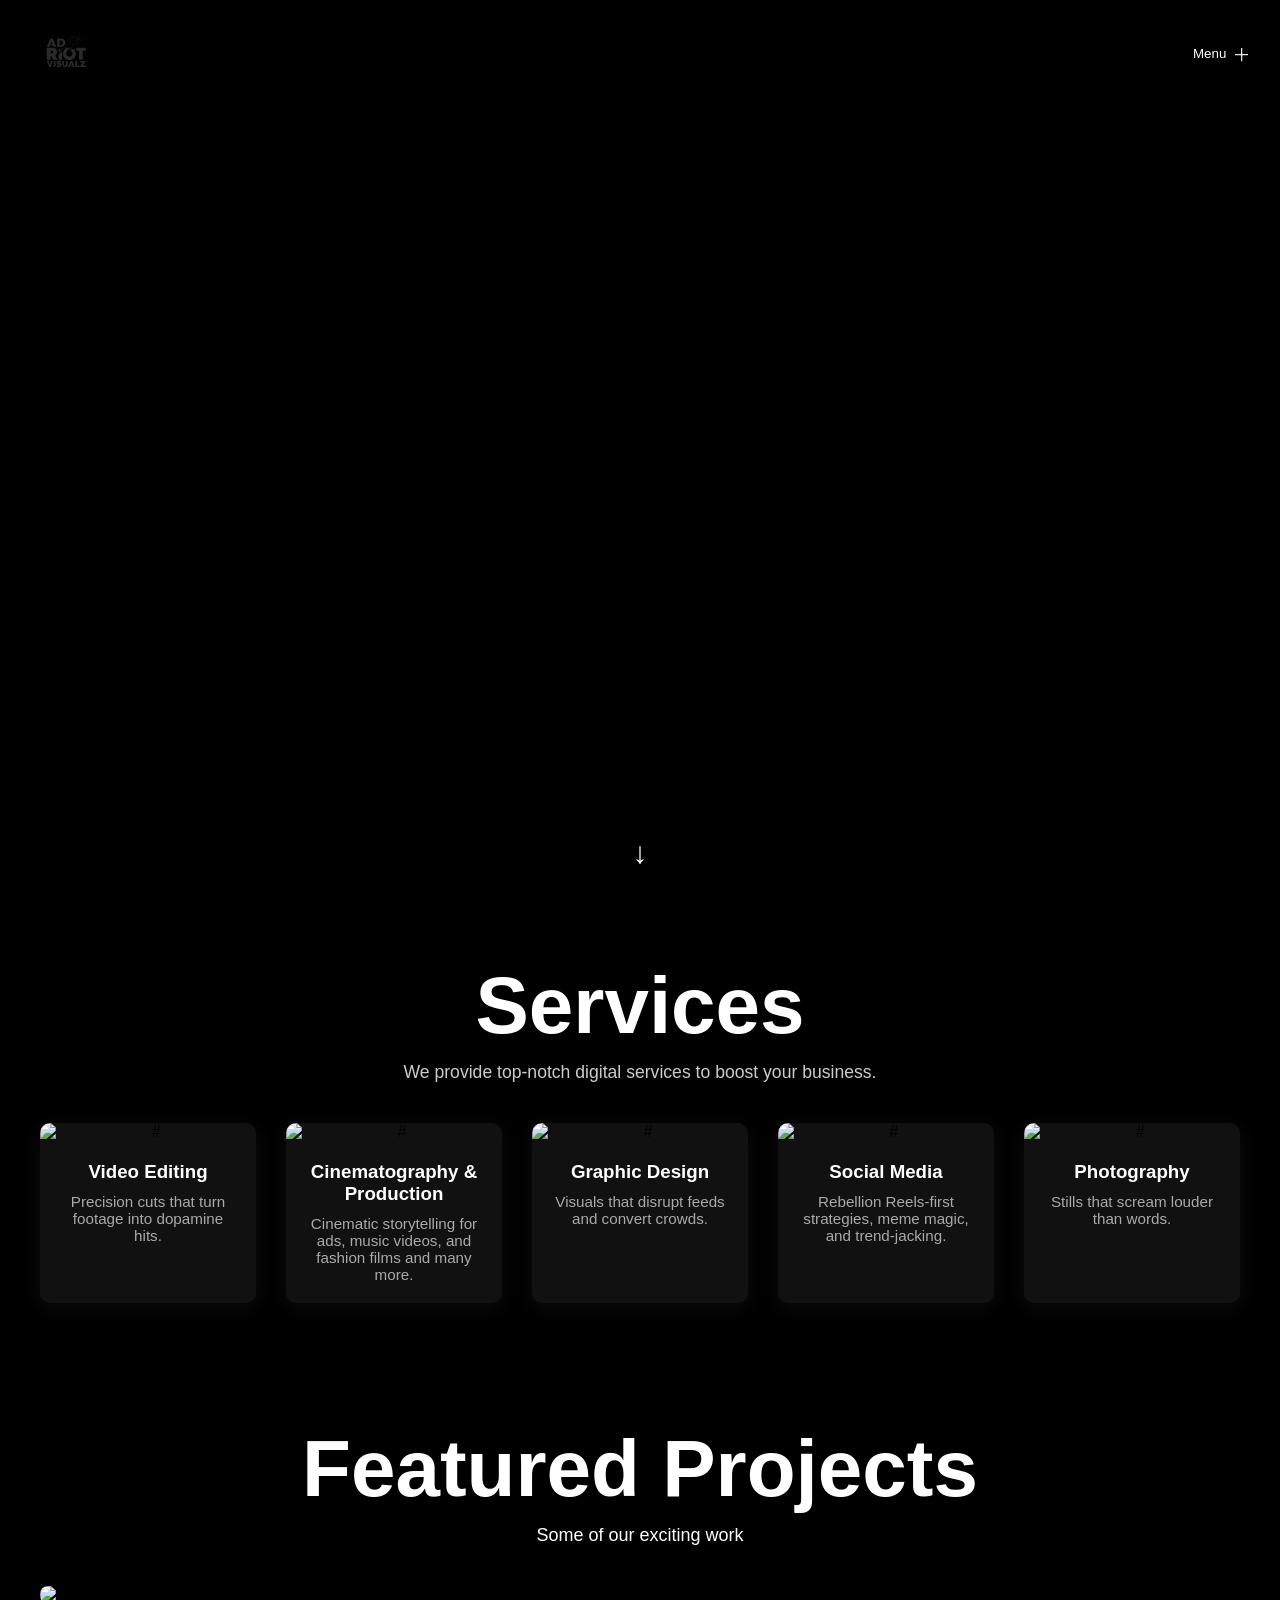
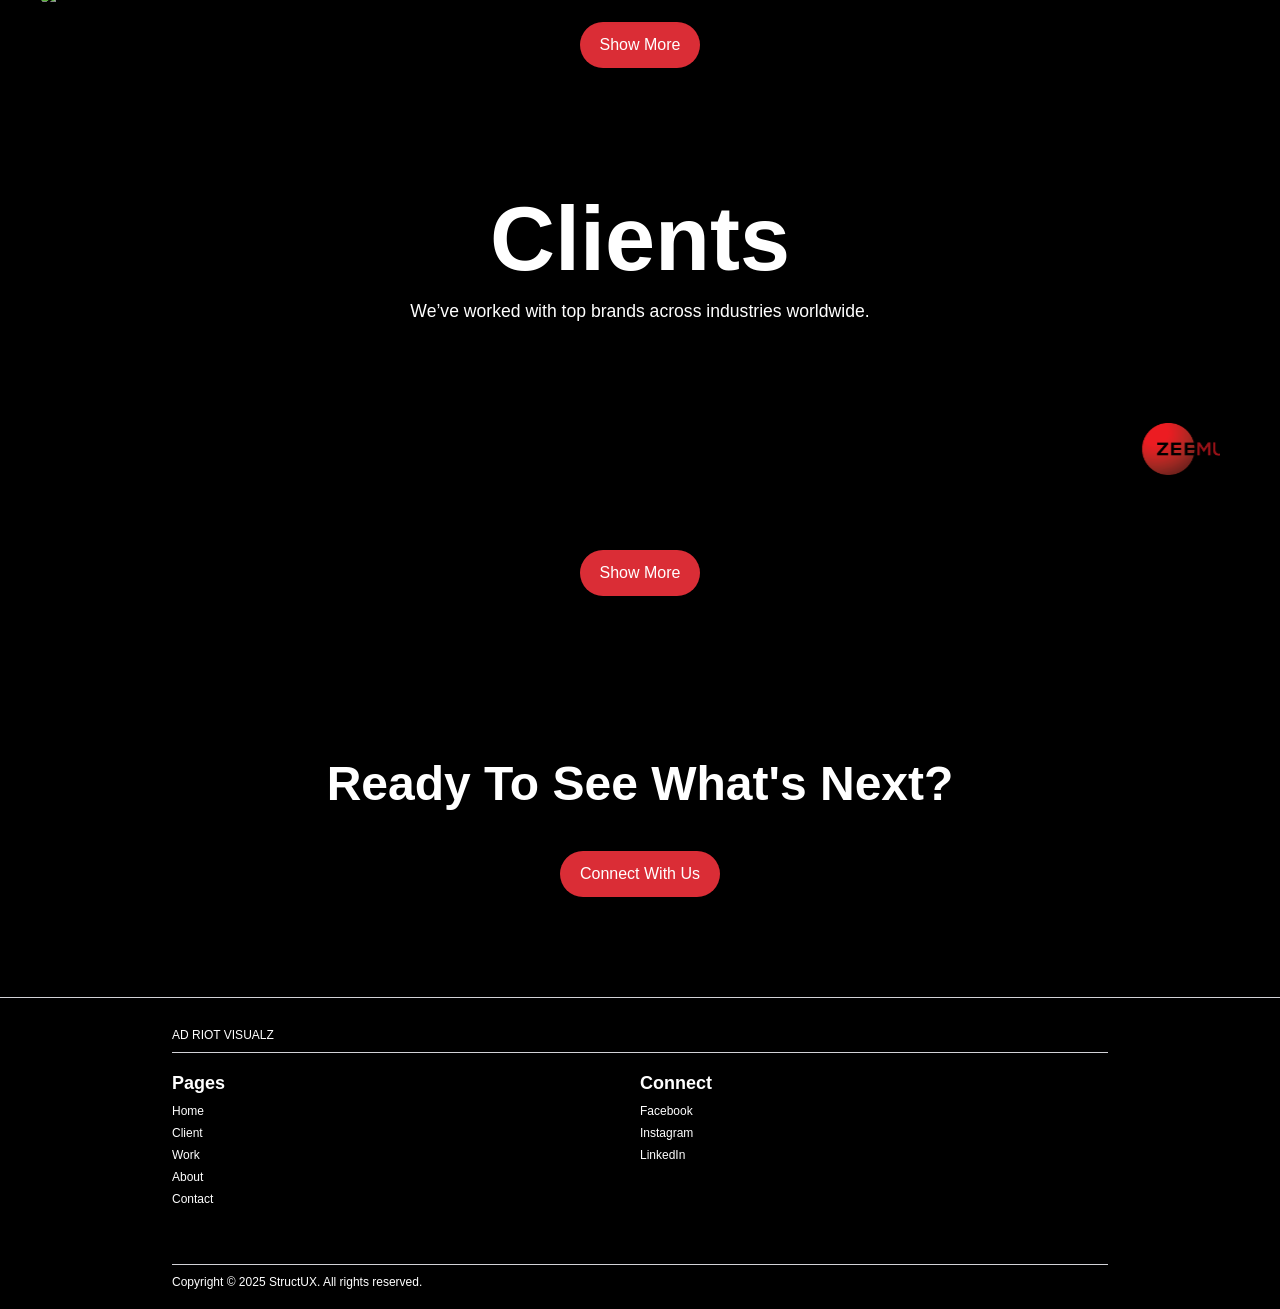
==== commit bc618e62: "Update index.html" ====
--- a/index.html
+++ b/index.html
@@ -148,10 +148,6 @@
           { url: "https://www.youtube.com/watch?v=q62jK9Yh9Vg" },
           { url: "https://www.youtube.com/watch?v=obideWDXqIc" },
           { url: "https://www.youtube.com/watch?v=r1KtA3210x0" },
-          { url: "https://www.youtube.com/watch?v=VcDDL3bQkRg" },
-          { url: "https://www.youtube.com/watch?v=QnhwzR_744U" },
-          { url: "https://www.youtube.com/watch?v=EJ0VucVDUsU" },
-          { url: "https://www.youtube.com/watch?v=h_Nb01yqXyw" },
           ]
         };
       },
@@ -392,4 +388,4 @@
  
 For licensing inquiries or permissions, contact: structux@outlook.com
 
--->+-->
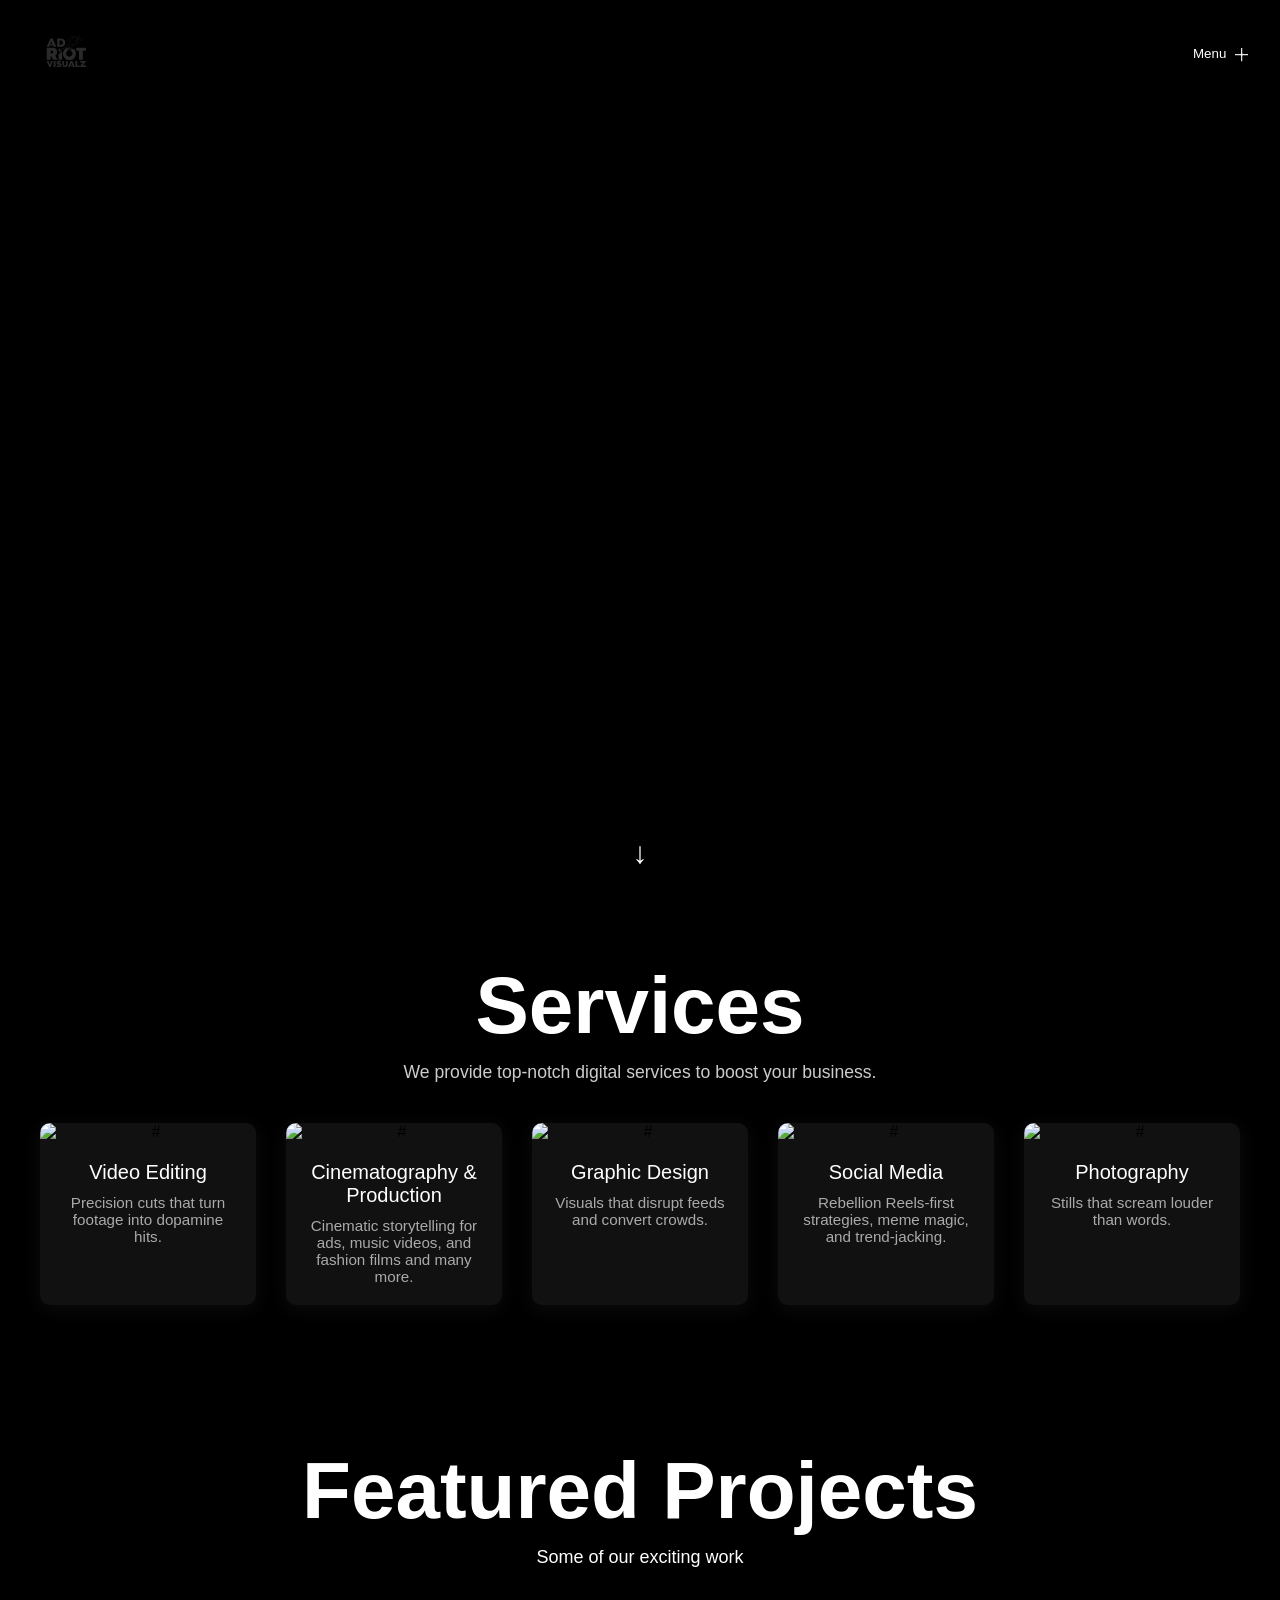
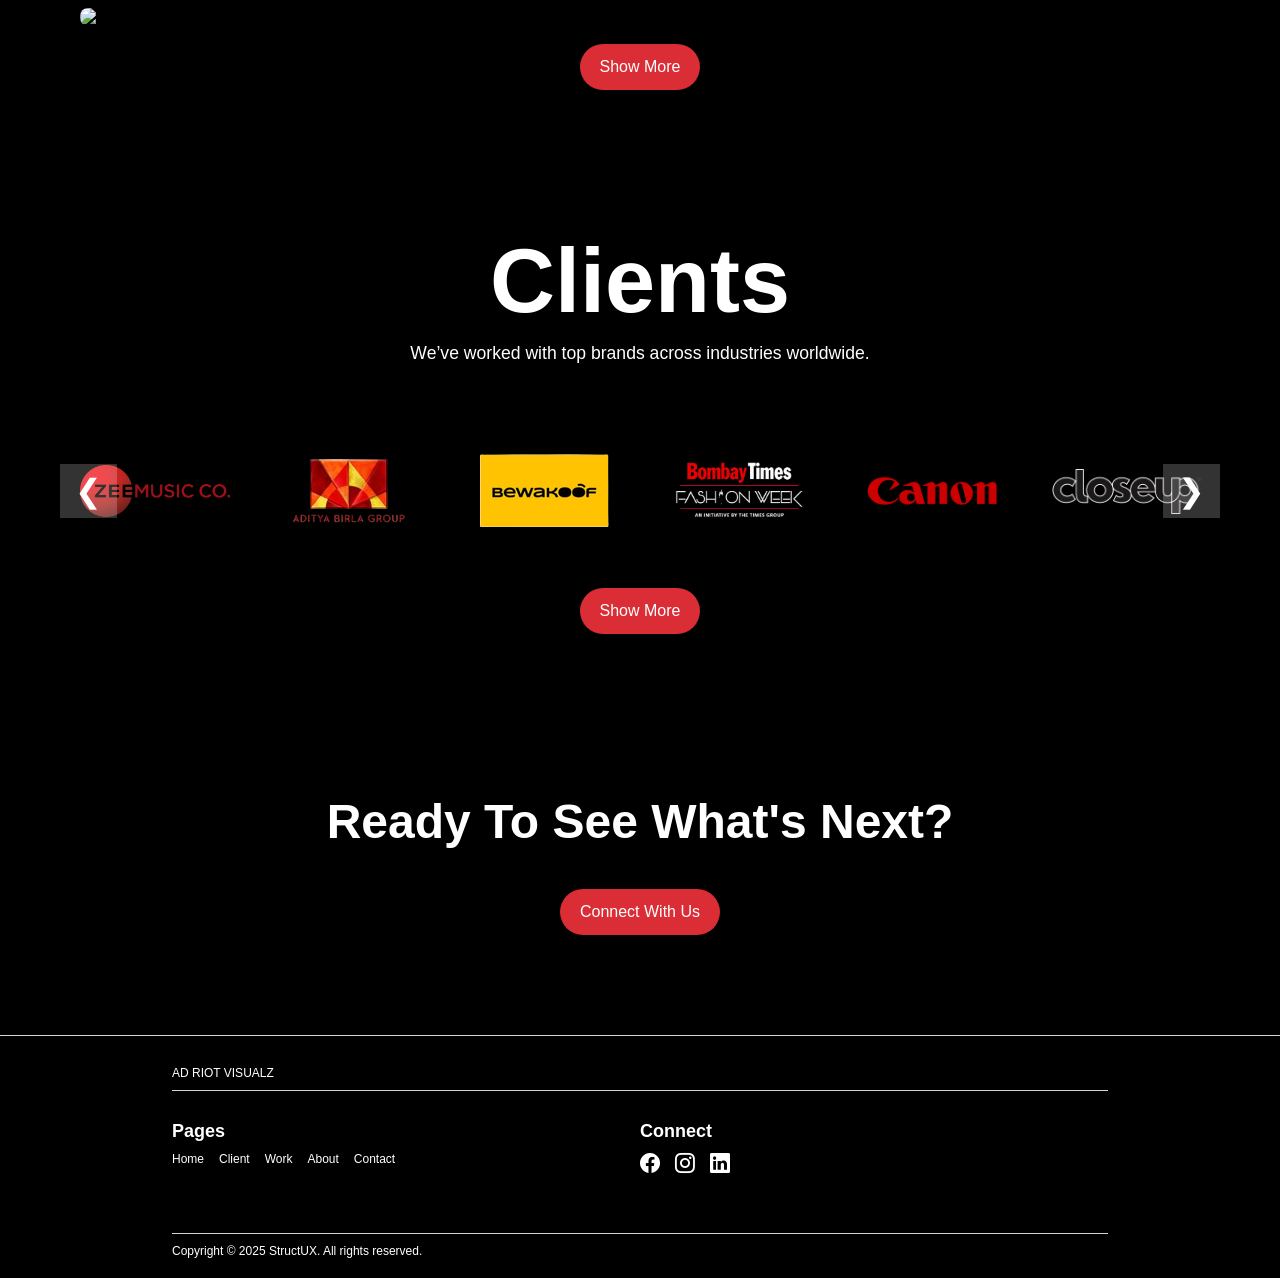
==== commit bdaddaf5: "Add files via upload" ====
--- a/index.html
+++ b/index.html
@@ -27,6 +27,7 @@
 
     <!-- css -->
     <link rel="stylesheet" href="css/main.css">
+    <link rel="stylesheet" href="css/style.css">
     <link rel="stylesheet" href="css/style.min.css">
 
     <!-- osmo -->
@@ -144,10 +145,6 @@
           { url: "https://www.youtube.com/watch?v=R3E3jpxR6Y0" },
           { url: "https://www.youtube.com/watch?v=_C_S9TYO4Vs" },
           { url: "https://www.youtube.com/watch?v=OAhJ0JN6eSo" },
-          { url: "https://www.youtube.com/watch?v=TogkqesczHY" },
-          { url: "https://www.youtube.com/watch?v=q62jK9Yh9Vg" },
-          { url: "https://www.youtube.com/watch?v=obideWDXqIc" },
-          { url: "https://www.youtube.com/watch?v=r1KtA3210x0" },
           ]
         };
       },
@@ -171,29 +168,57 @@
   </script>
 
     <!-- client -->
+
     <section class="banner clients-section" data-aos="fade-up" data-aos-delay="400">
-        <h1>Clients</h1>
-        <p>We’ve worked with top brands across industries worldwide.</p>
-
-        <marquee behavior="scroll" direction="left" scrollamount="5">
-            <img src="assets/images/client/zeemusicco.png" alt="Client 1" class="client-logo" />
-            <img src="assets/images/client/1.png" alt="#" class="client-logo" />
-            <img src="assets/images/client/2.png" alt="#" class="client-logo" />
-            <img src="assets/images/client/3.png" alt="#" class="client-logo" />
-            <img src="assets/images/client/4.png" alt="#" class="client-logo" />
-            <img src="assets/images/client/5.png" alt="#" class="client-logo" />
-            <img src="assets/images/client/6.png" alt="#" class="client-logo" />
-            <img src="assets/images/client/7.png" alt="#" class="client-logo" />
-            <img src="assets/images/client/8.png" alt="#" class="client-logo" />
-            <img src="assets/images/client/9.png" alt="#" class="client-logo" />
-            <img src="assets/images/client/10.png" alt="#" class="client-logo" />
-        </marquee>
-
-        <a href="client.html">
-        <button class="curve-button">Show More</button>
-        </a>
-
-    </section>
+  <h1>Clients</h1>
+  <p>We’ve worked with top brands across industries worldwide.</p>
+
+  <div class="clients-carousel-wrapper">
+    <button class="scroll-btn left" onclick="scrollClients(-200)">
+      &#10094;
+    </button>
+
+    <div class="clients-carousel marquee" id="clientScroller">
+      <div class="clients-track">
+        <img src="assets/images/client/zeemusicco.png" class="client-logo" />
+        <img src="assets/images/client/1.png" class="client-logo" />
+        <!-- <img src="assets/images/client/2.png" class="client-logo" /> -->
+        <img src="assets/images/client/3.png" class="client-logo" />
+        <img src="assets/images/client/4.jpg" class="client-logo" />
+        <img src="assets/images/client/5.png" class="client-logo" />
+        <img src="assets/images/client/6.png" class="client-logo" />
+        <!-- <img src="assets/images/client/7.png" class="client-logo" /> -->
+        <img src="assets/images/client/8.svg" class="client-logo" />
+        <!-- <img src="assets/images/client/9.png" class="client-logo" /> -->
+        <img src="assets/images/client/10.png" class="client-logo" />
+
+        <!-- Duplicate for seamless loop -->
+        <img src="assets/images/client/zeemusicco.png" class="client-logo" />
+        <img src="assets/images/client/1.png" class="client-logo" />
+        <!-- <img src="assets/images/client/2.png" class="client-logo" /> -->
+        <img src="assets/images/client/3.png" class="client-logo" />
+        <img src="assets/images/client/4.jpg" class="client-logo" />
+        <img src="assets/images/client/5.png" class="client-logo" />
+        <img src="assets/images/client/6.png" class="client-logo" />
+        <!-- <img src="assets/images/client/7.png" class="client-logo" /> -->
+        <img src="assets/images/client/8.svg" class="client-logo" />
+        <!-- <img src="assets/images/client/9.png" class="client-logo" /> -->
+        <img src="assets/images/client/10.png" class="client-logo" />
+      </div>
+    </div>
+
+    <button class="scroll-btn right" onclick="scrollClients(200)">
+      &#10095;
+    </button>
+  </div>
+
+  <a href="client.html">
+    <button class="curve-button">Show More</button>
+  </a>
+</section>
+
+
+
     <!-- client -->
 
     <section class="ready-next-section" data-aos="fade-up" data-aos-delay="1200">
@@ -289,44 +314,21 @@
     </section>
     <!-- navbar -->
 
-    <footer class="apple-footer">
-        <div class="footer-container">
-            <div class="footer-note">
-                AD RIOT VISUALZ
-            </div>
-            
-            <div class="footer-columns">
-                <div class="footer-column">
-                    <h3>Pages</h3>
-                    <ul>
-                        <li><a href="index.html">Home</a></li>
-                        <li><a href="client.html">Client</a></li>
-                        <li><a href="work.html">Work</a></li>
-                        <li><a href="about.html">About</a></li>
-                        <li><a href="contact.html">Contact</a></li>
-                    </ul>
-                </div>
-                <div class="footer-column">
-                    <h3>Connect</h3>
-                    <ul>
-                        <li><a href="#">Facebook</a></li>
-                        <li><a href="#">Instagram</a></li>
-                        <li><a href="#">LinkedIn</a></li>
-                    </ul>
-                </div>
-            </div>
-            
-            <div class="footer-legal">
-                <div class="footer-copyright">
-                    Copyright © 2025 StructUX. All rights reserved.
-                </div>
-            </div>
-        </div>
-    </footer>
+   <!-- Placeholder -->
+<div id="footer-placeholder"></div>
+
+<!-- Load footer.html -->
+<script>
+  fetch("footer.html")
+    .then(response => response.text())
+    .then(data => {
+      document.getElementById("footer-placeholder").innerHTML = data;
+    });
+</script>
 
     <!-- js -->
     <script src="js/script.js"></script>
-<script src="https://unpkg.com/aos@2.3.1/dist/aos.js"></script>
+    <script src="https://unpkg.com/aos@2.3.1/dist/aos.js"></script>
     <!-- osmo -->
     <script src="assets/osmo/gsap.min.js"></script>
     <script src="assets/osmo/CustomEase.min.js"></script>
@@ -372,6 +374,21 @@
   AOS.init();
 
 </script>
+
+<script>
+  function scrollClients(amount) {
+    const el = document.getElementById('clientScroller');
+    el.querySelector('.clients-track').style.animationPlayState = 'paused'; // pause marquee on manual scroll
+    el.scrollBy({ left: amount, behavior: 'smooth' });
+
+    // Resume marquee after 3s
+    clearTimeout(window.marqueeTimeout);
+    window.marqueeTimeout = setTimeout(() => {
+      el.querySelector('.clients-track').style.animationPlayState = 'running';
+    }, 3000);
+  }
+</script>
+
     
 </body>
 </html>
@@ -388,4 +405,4 @@
  
 For licensing inquiries or permissions, contact: structux@outlook.com
 
--->
+-->
--- a/css/style.css
+++ b/css/style.css
@@ -0,0 +1,897 @@
+.video-wrapper {
+      height: 100vh;
+      width: 100%;
+      position: relative;
+    }
+
+    video {
+      height: 100%;
+      width: 100%;
+      object-fit: cover;
+    }
+
+    /* Default: show desktop video, hide mobile video */
+    .mobile {
+      display: none;
+    }
+
+    .desktop {
+      display: block;
+    }
+
+    /* On screens less than 768px, show mobile video */
+    @media (max-width: 767px) {
+      .mobile-video {
+        display: block;
+      }
+      .desktop-video {
+        display: none;
+      }
+    }
+
+
+    .down-arrow {
+      position: absolute;
+      bottom: 30px;
+      left: 50%;
+      transform: translateX(-50%);
+      font-size: 30px;
+      color: white;
+      animation: bounce 2s infinite;
+      cursor: pointer;
+    }
+
+    @keyframes bounce {
+      0%, 100% {
+        transform: translateX(-50%) translateY(0);
+      }
+      50% {
+        transform: translateX(-50%) translateY(15px);
+      }
+    }
+
+
+.video-toggle {
+  position: absolute;
+  top: 50%;
+  right: 20px;
+  transform: translateY(-50%);
+  width: 40px;
+  height: 40px;
+  background: rgba(0, 0, 0, 0.5);
+  border: none;
+  border-radius: 50%;
+  cursor: pointer;
+  z-index: 10;
+
+  display: flex;
+  align-items: center;
+  justify-content: center;
+
+  transition: background 0.3s ease, transform 0.3s ease;
+}
+
+.video-toggle:hover {
+  background: rgba(255, 255, 255, 0.2);
+  transform: translateY(-50%) scale(1.1);
+}
+
+.video-toggle i {
+  font-size: 18px;
+  color: white;
+}
+
+
+
+
+
+
+
+/* Contact Wrapper */
+    .contact-wrapper {
+ display: flex;
+  flex-wrap: wrap;
+  gap: 40px;
+  margin: 0 auto;
+  max-width: 1200px;
+  padding: 60px 20px;
+    }
+
+    .contact-left,
+    .contact-right {
+      flex: 1 1 400px;
+    }
+
+    .contact-left h2,
+    .contact-right h2 {
+      color: #fff;
+      font-size: 32px;
+      margin-bottom: 20px;
+    }
+
+    .contact-left p {
+      color: #fff;
+      margin: 10px 0;
+    }
+
+    .social-icons {
+      margin-top: 20px;
+    }
+
+    .social-icons a {
+      color: #fff;
+      margin-right: 10px;
+      font-size: 20px;
+      transition: 0.3s;
+    }
+
+    .social-icons a:hover {
+      color: #ff9900;
+    }
+
+    /* Contact Form */
+    .contact-right form {
+      display: flex;
+      flex-direction: column;
+    }
+
+    .contact-right input,
+    .contact-right textarea {
+      background: #111;
+      border: 1px solid #444;
+      border-radius: 999px;
+      color: #fff;
+      font-size: 16px;
+      margin-bottom: 15px;
+      padding: 14px 20px;
+    }
+
+    .contact-right textarea {
+      border-radius: 20px;
+      min-height: 120px;
+      resize: vertical;
+    }
+
+    .curve-button {
+      background:  #da2d36;
+      border: none;
+      padding: 14px 20px;
+      color: #fff;
+      font-size: 16px;
+      border-radius: 999px;
+      cursor: pointer;
+      transition: background 0.3s;
+    }
+
+    /* .curve-button  */
+
+    .curve-button:hover {
+      background: #6b0c0f;
+    }
+
+    /* Map Section */
+    .map-section {
+      margin: 0 auto 60px;
+      max-width: 1200px;
+      padding: 0 20px;
+    }
+
+    .map-section h2 {
+      font-size: 32px;
+      margin-bottom: 20px;
+      text-align: center;
+      color: white;
+    }
+
+    .map-container iframe {
+      border: none;
+      border-radius: 10px;
+      height: 400px;
+      width: 100%;
+    }
+
+    /* Responsive */
+    @media (max-width: 768px) {
+      .header h1 {
+        font-size: 32px;
+      }
+
+      .contact-wrapper {
+        flex-direction: column;
+      }
+    }
+
+
+/* footer */
+
+       .apple-footer {
+            background-color: #000;
+            color: white;
+            font-size: 12px;
+            padding: 20px 0;
+            border-top: 1px solid #d2d2d7;
+        }
+        
+        .footer-container {
+            max-width: 980px;
+            margin: 0 auto;
+            padding: 0 22px;
+        }
+        
+        .footer-note {
+            padding: 10px 0;
+            border-bottom: 1px solid #d2d2d7;
+            color: white;
+        }
+        
+        .footer-columns {
+            display: flex;
+            flex-wrap: wrap;
+            padding: 20px 0;
+        }
+        
+        .footer-column {
+            flex: 1;
+            min-width: 150px;
+            margin-bottom: 20px;
+        }
+        
+        .footer-column h3 {
+            font-size: 18px;
+            font-weight: 600;
+            color: white;
+            margin-bottom: 10px;
+        }
+        
+        .footer-column ul {
+            list-style: none;
+            padding: 0;
+            margin: 0;
+        }
+        
+        .footer-column li {
+            margin-bottom: 8px;
+        }
+        
+        .footer-column a {
+            color: white;
+            text-decoration: none;
+        }
+        
+        .footer-column a:hover {
+            text-decoration: underline;
+            color: white;
+        }
+        
+        .footer-legal {
+            margin-top: 10px;
+            padding-top: 10px;
+            border-top: 1px solid #d2d2d7;
+        }
+        
+        .footer-legal-links {
+            display: flex;
+            flex-wrap: wrap;
+            margin-bottom: 10px;
+        }
+        
+        .footer-legal-links a {
+            margin-right: 20px;
+            color: white;
+            text-decoration: none;
+            white-space: nowrap;
+        }
+        
+        .footer-legal-links a:hover {
+            text-decoration: underline;
+        }
+        
+        .footer-copyright {
+            color: white;
+        }
+        
+        /* Responsive adjustments */
+        @media (max-width: 768px) {
+            .footer-column {
+                min-width: 50%;
+            }
+        }
+        
+        @media (max-width: 480px) {
+            .footer-column {
+                min-width: 100%;
+            }
+            
+            .footer-legal-links a {
+                margin-right: 10px;
+                margin-bottom: 5px;
+            }
+        }
+
+
+        .footer-column a i {
+  font-size: 20px;
+  color: white;
+  transition: color 0.3s;
+}
+
+.footer-column a:hover i {
+  color: #ccc;
+}
+
+.footer-column ul {
+  display: flex;
+  gap: 15px;
+}
+
+
+
+
+
+/* client */
+
+   .clients-section {
+      padding: 60px 20px;
+      max-width: 1200px;
+      margin: auto;
+      text-align: center;
+    }
+
+    .clients-section h2 {
+      color: white;
+      font-size: 2.5rem;
+      margin-bottom: 40px;
+    }
+
+    .clients-grid {
+      display: grid;
+      grid-template-columns: repeat(auto-fit, minmax(150px, 1fr));
+      gap: 30px;
+      align-items: center;
+      justify-items: center;
+    }
+
+    .client-logo {
+      width: 100%;
+      max-width: 150px;
+      transition: transform 0.3s ease;
+    }
+
+    .client-logo:hover {
+      transform: scale(1.1);
+    }
+
+    @media (max-width: 768px) {
+  
+
+      .clients-section h2 {
+        font-size: 2rem;
+      }
+    }
+
+
+  /* about */
+
+  .who-we-are {
+      display: flex;
+      flex-wrap: wrap;
+      padding: 60px 20px;
+      max-width: 1200px;
+      margin: auto;
+      gap: 40px;
+    }
+
+    .who-text {
+        color: white;
+      flex: 1 1 500px;
+    }
+
+    .who-slider {
+      flex: 1 1 400px;
+    }
+
+    .who-text h2 {
+      font-size: 2.5rem;
+      margin-bottom: 20px;
+    }
+
+    .who-text p {
+      margin-bottom: 15px;
+      color: #ccc;
+      line-height: 1.6;
+    }
+
+    .splide__slide img {
+      width: 100%;
+      border-radius: 10px;
+    }
+
+    .team {
+      max-width: 1000px;
+      margin: 60px auto;
+      padding: 0 20px;
+    }
+
+    .team h2 {
+      color: #fff;
+      font-size: 2rem;
+      margin-bottom: 30px;
+      text-align: center;
+    }
+
+    .member {
+      display: flex;
+      flex-wrap: wrap;
+      gap: 20px;
+      margin-bottom: 40px;
+      align-items: center;
+    }
+
+    .member img {
+      width: 200px;
+      border-radius: 12px;
+    }
+
+    .member-info {
+      flex: 1;
+    }
+
+    .member-info h3 {
+      font-size: 1.5rem;
+      margin-bottom: 10px;
+    }
+
+    .member-info p {
+      color: #ccc;
+      line-height: 1.6;
+    }
+
+    @media (max-width: 768px) {
+     
+
+      .who-we-are {
+        flex-direction: column;
+        padding: 40px 20px;
+      }
+
+      .member {
+        flex-direction: column;
+        align-items: flex-start;
+      }
+
+      .team h2 {
+        font-size: 1.8rem;
+      }
+    }
+
+
+
+    /* project */
+
+/* Section styling */
+.projects-section {
+  padding: 60px 20px;
+  text-align: center;
+  background: #000;
+}
+
+.projects-section h1 {
+  font-size: 80px;
+  margin-bottom: 10px;
+  color: #fff;
+}
+
+.projects-section p {
+  font-size: 18px;
+  color: #fff;
+  margin-bottom: 40px;
+}
+
+/* Grid layout */
+.projects-grid {
+  display: grid;
+  grid-template-columns: repeat(auto-fit, minmax(240px, 1fr));
+  gap: 20px;
+  max-width: 1200px;
+  margin: 0 auto;
+}
+
+/* Project box */
+.project-box {
+  position: relative;
+  overflow: hidden;
+  border-radius: 8px;
+  box-shadow: 0 5px 15px rgba(0, 0, 0, 0.3);
+}
+
+.project-box img {
+  width: 100%;
+  display: block;
+  transition: transform 0.4s ease;
+}
+
+.project-box:hover img {
+  transform: scale(1.05);
+}
+
+/* Overlay with centered play icon */
+.overlay {
+  position: absolute;
+  top: 0;
+  left: 0;
+  width: 100%;
+  height: 100%;
+  background: rgba(0, 0, 0, 0.45);
+  display: flex;
+  align-items: center;
+  justify-content: center;
+  opacity: 0;
+  transition: opacity 0.3s ease;
+}
+
+.project-box:hover .overlay {
+  opacity: 1;
+}
+
+/* Play icon style */
+.play-icon {
+  width: 70px;
+  height: 70px;
+  border-radius: 50%;
+  background: rgba(255, 255, 255, 0.15);
+  border: 2px solid rgba(255, 255, 255, 0.4);
+  display: flex;
+  align-items: center;
+  justify-content: center;
+}
+
+.play-icon::before {
+  content: '';
+  display: block;
+  width: 0;
+  height: 0;
+  border-left: 18px solid white;
+  border-top: 12px solid transparent;
+  border-bottom: 12px solid transparent;
+  margin-left: 4px;
+}
+
+/* Mobile - always show overlay */
+@media (max-width: 768px) {
+  .overlay {
+    opacity: 1;
+  }
+
+  .projects-section h1 {
+    font-size: 48px;
+  }
+
+  .play-icon {
+    width: 50px;
+    height: 50px;
+  }
+
+  .play-icon::before {
+    border-left: 14px solid white;
+    border-top: 9px solid transparent;
+    border-bottom: 9px solid transparent;
+  }
+}
+
+
+/* service */
+
+
+ .services-section {
+      padding: 60px 20px;
+      text-align: center;
+      /* background-color: #000; */
+    }
+
+    .services-section h1 {
+      font-size: 5rem;
+      color: white;
+      margin-bottom: 10px;
+    }
+
+    .services-section p {
+      font-size: 1.1rem;
+      color: #ccc;
+      margin-bottom: 40px;
+    }
+
+    .services-grid {
+      display: grid;
+      grid-template-columns: repeat(5, 1fr);
+      gap: 30px;
+      max-width: 1200px;
+      margin: 0 auto;
+    }
+
+    .service-card {
+      background: #111;
+      border-radius: 10px;
+      overflow: hidden;
+      box-shadow: 0 4px 20px rgba(255, 255, 255, 0.05);
+      transition: transform 0.3s;
+    }
+
+    .service-card img {
+      width: 100%;
+      height: auto;
+      transition: transform 0.4s ease;
+      display: block;
+    }
+
+    .service-card:hover img {
+      transform: scale(1.07);
+    }
+
+    .service-content {
+      padding: 20px;
+    }
+
+    .service-content h3 {
+      margin-top: 0;
+      margin-bottom: 10px;
+      color: #fff;
+    }
+
+    .service-content p {
+      margin: 0;
+      font-size: 0.95rem;
+      color: #aaa;
+    }
+
+    @media (max-width: 600px) {
+  /* .services-section h1 {
+    font-size: 2rem;
+  } */
+
+  .services-section p {
+    font-size: 1rem;
+  }
+
+  .services-grid {
+    grid-template-columns: 1fr; /* Stack in one column on mobile */
+    gap: 20px; /* Smaller gap for mobile */
+  }
+}
+
+
+    .ready-next-section {
+      /* background: linear-gradient(135deg, #ffffff, #f5f5f5); */
+      padding: 100px 20px;
+      text-align: center;
+    }
+
+    .ready-next-section h1 {
+      font-size: 3rem;
+      font-weight: 700;
+      color: #fff;
+      margin-bottom: 40px;
+    }
+
+.clients-section {
+  padding: 60px 20px;
+  text-align: center;
+}
+
+.clients-section h1 {
+  font-size: 5.625em;
+  margin-bottom: 10px;
+  color: white;
+}
+
+.clients-section p {
+  font-size: 1.1rem;
+  color: white;
+  margin-bottom: 30px;
+}
+
+.clients-carousel-wrapper {
+  position: relative;
+  overflow: hidden;
+  padding: 20px 0;
+}
+
+.clients-carousel {
+  overflow: hidden;
+  white-space: nowrap;
+  position: relative;
+}
+
+.clients-track {
+  display: inline-block;
+  white-space: nowrap;
+  animation: marquee 40s linear infinite;
+}
+
+.client-logo {
+  flex: 0 0 auto;
+  /* height: 80px; */
+  width: auto;
+  margin: 0 20px;
+  object-fit: contain;
+  /* filter: brightness(0) invert(1); optional: makes dark logo white on black bg */
+}
+
+@keyframes marquee {
+  0% { transform: translateX(0); }
+  100% { transform: translateX(-50%); }
+}
+
+.scroll-btn {
+  position: absolute;
+  top: 50%;
+  transform: translateY(-50%);
+  background-color: rgba(255,255,255,0.2);
+  border: none;
+  color: white;
+  font-size: 2rem;
+  padding: 8px 15px;
+  cursor: pointer;
+  z-index: 2;
+  transition: background 0.3s;
+}
+
+.scroll-btn:hover {
+  background-color: rgba(255,255,255,0.4);
+}
+
+.scroll-btn.left {
+  left: 0;
+}
+
+.scroll-btn.right {
+  right: 0;
+}
+
+
+
+
+
+
+/* work */
+
+  #app {
+      max-width: 1200px;
+      margin: 0 auto;
+      padding: 20px;
+    }
+
+    h2, h3 {
+      /* text-align: center; */
+      margin: 10px 0;
+    }
+
+    h2 {
+      font-size: 32px;
+    }
+
+    h3 {
+      font-size: 20px;
+      color: #ccc;
+      font-weight: 400;
+    }
+
+    .tabs, .video-subtabs {
+      display: flex;
+      gap: 10px;
+      margin-bottom: 20px;
+      flex-wrap: wrap;
+      justify-content: center;
+    }
+
+    .tabs button, .video-subtabs button {
+      padding: 10px 20px;
+      background: #222;
+      border: none;
+      color: #fff;
+      cursor: pointer;
+      border-radius: 5px;
+    }
+
+    .tabs button.active, .video-subtabs button.active {
+      background: #fff;
+      color: #000;
+    }
+
+    .gallery-grid {
+      display: grid;
+      grid-template-columns: repeat(auto-fill, minmax(180px, 1fr));
+      gap: 15px;
+    }
+
+    .image-card, .video-card {
+      position: relative;
+      overflow: hidden;
+      border-radius: 10px;
+    }
+
+    .image-card img, .video-card img {
+      width: 100%;
+      height: 200px;
+      object-fit: cover;
+      border-radius: 10px;
+      cursor: pointer;
+    }
+
+    .image-card span, .video-card span {
+      position: absolute;
+      bottom: 0;
+      background: rgba(0,0,0,0.7);
+      color: #fff;
+      width: 100%;
+      font-size: 14px;
+      padding: 5px;
+      text-align: center;
+      border-radius: 0 0 10px 10px;
+      opacity: 0;
+      transition: opacity 0.3s ease;
+    }
+
+    .image-card:hover span,
+    .video-card:hover span {
+      opacity: 1;
+    }
+
+    .preview-modal {
+      position: fixed;
+      top: 0; left: 0; right: 0; bottom: 0;
+      background: rgba(0,0,0,0.9);
+      display: flex;
+      justify-content: center;
+      align-items: center;
+      z-index: 1000;
+    }
+
+    .preview-modal img {
+      max-width: 90%;
+      max-height: 90%;
+      border-radius: 10px;
+    }
+
+    .preview-modal span {
+      position: absolute;
+      top: 20px;
+      right: 30px;
+      font-size: 30px;
+      cursor: pointer;
+      color: #fff;
+    }
+
+    .video-card {
+  position: relative;
+  overflow: hidden;
+  border-radius: 10px;
+}
+
+.video-card img {
+  width: 100%;
+  height: 200px;
+  object-fit: cover;
+  border-radius: 10px;
+}
+
+.video-title-overlay {
+  position: absolute;
+  bottom: 0;
+  left: 0;
+  width: 100%;
+  padding: 10px;
+  font-size: 14px;
+  background: rgba(0, 0, 0, 0.7);
+  color: #fff;
+  text-align: center;
+  opacity: 0;
+  transition: opacity 0.3s ease-in-out;
+  pointer-events: none;
+  border-radius: 0 0 10px 10px;
+}
+
+.video-card:hover .video-title-overlay {
+  opacity: 1;
+}
+
+
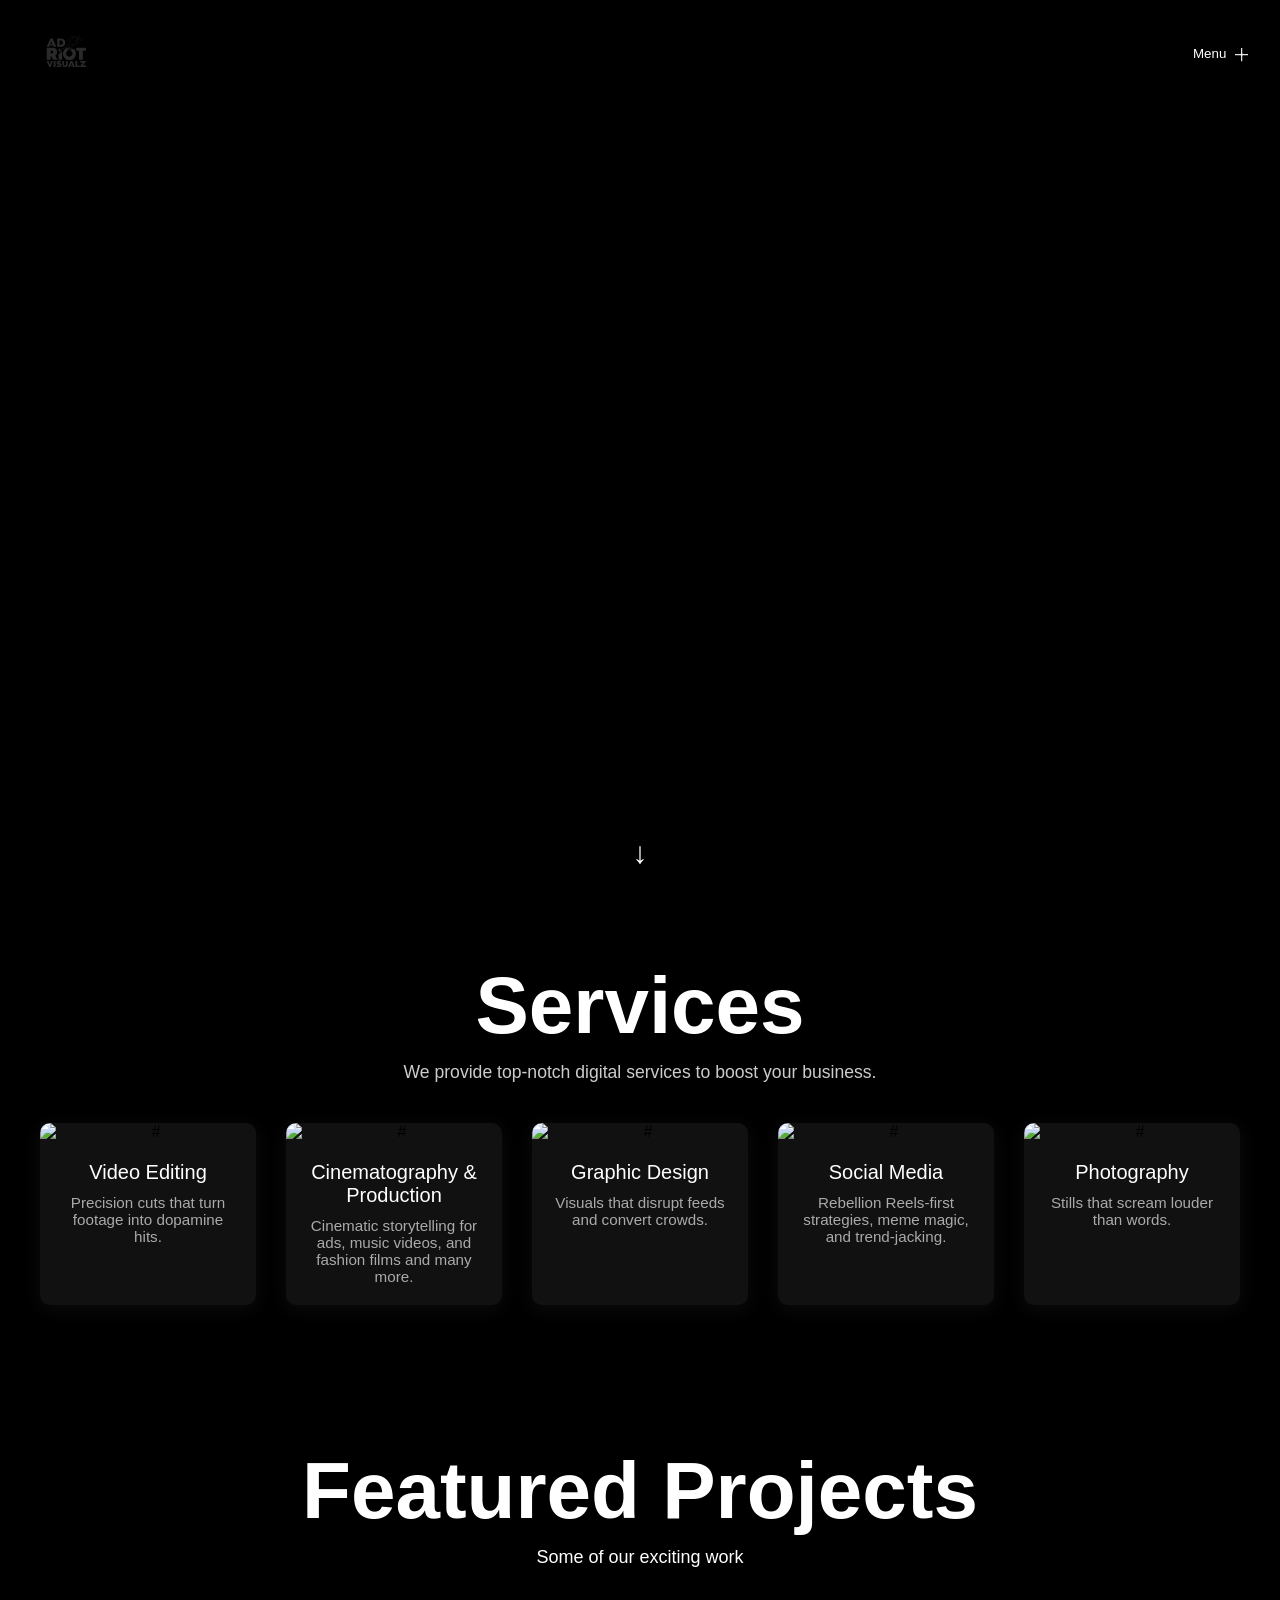
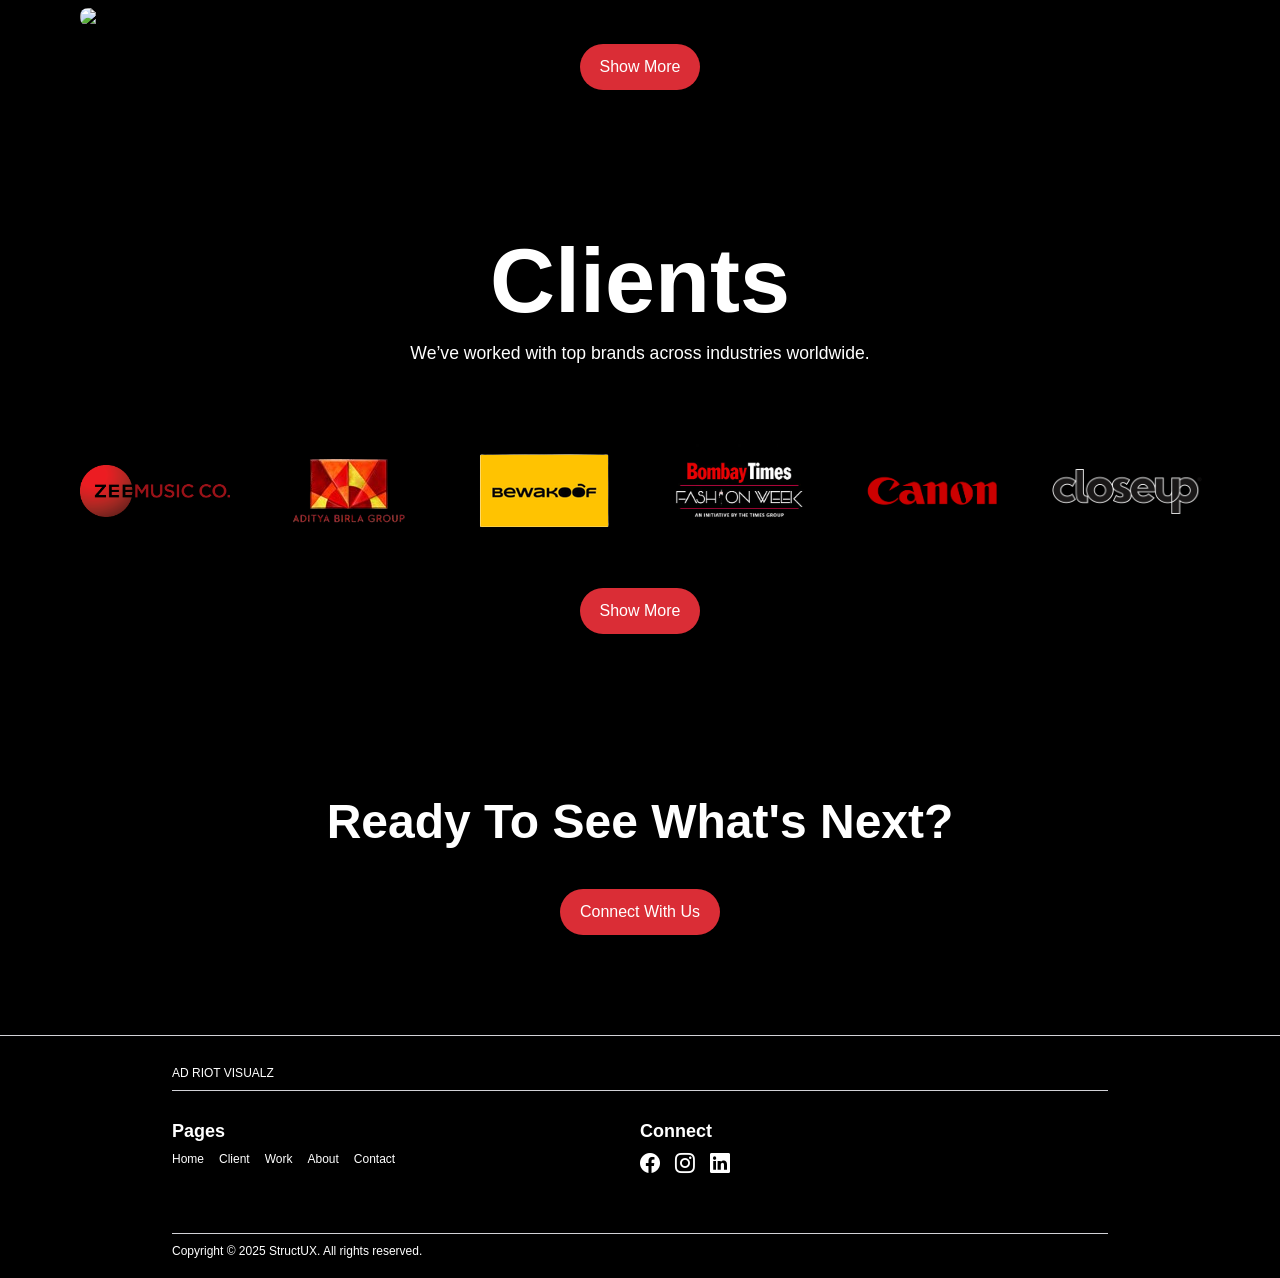
==== commit 855c1c93: "Update index.html" ====
--- a/index.html
+++ b/index.html
@@ -174,9 +174,9 @@
   <p>We’ve worked with top brands across industries worldwide.</p>
 
   <div class="clients-carousel-wrapper">
-    <button class="scroll-btn left" onclick="scrollClients(-200)">
+<!--     <button class="scroll-btn left" onclick="scrollClients(-200)">
       &#10094;
-    </button>
+    </button> -->
 
     <div class="clients-carousel marquee" id="clientScroller">
       <div class="clients-track">
@@ -207,9 +207,9 @@
       </div>
     </div>
 
-    <button class="scroll-btn right" onclick="scrollClients(200)">
+<!--     <button class="scroll-btn right" onclick="scrollClients(200)">
       &#10095;
-    </button>
+    </button> -->
   </div>
 
   <a href="client.html">
@@ -405,4 +405,4 @@
  
 For licensing inquiries or permissions, contact: structux@outlook.com
 
--->+-->
